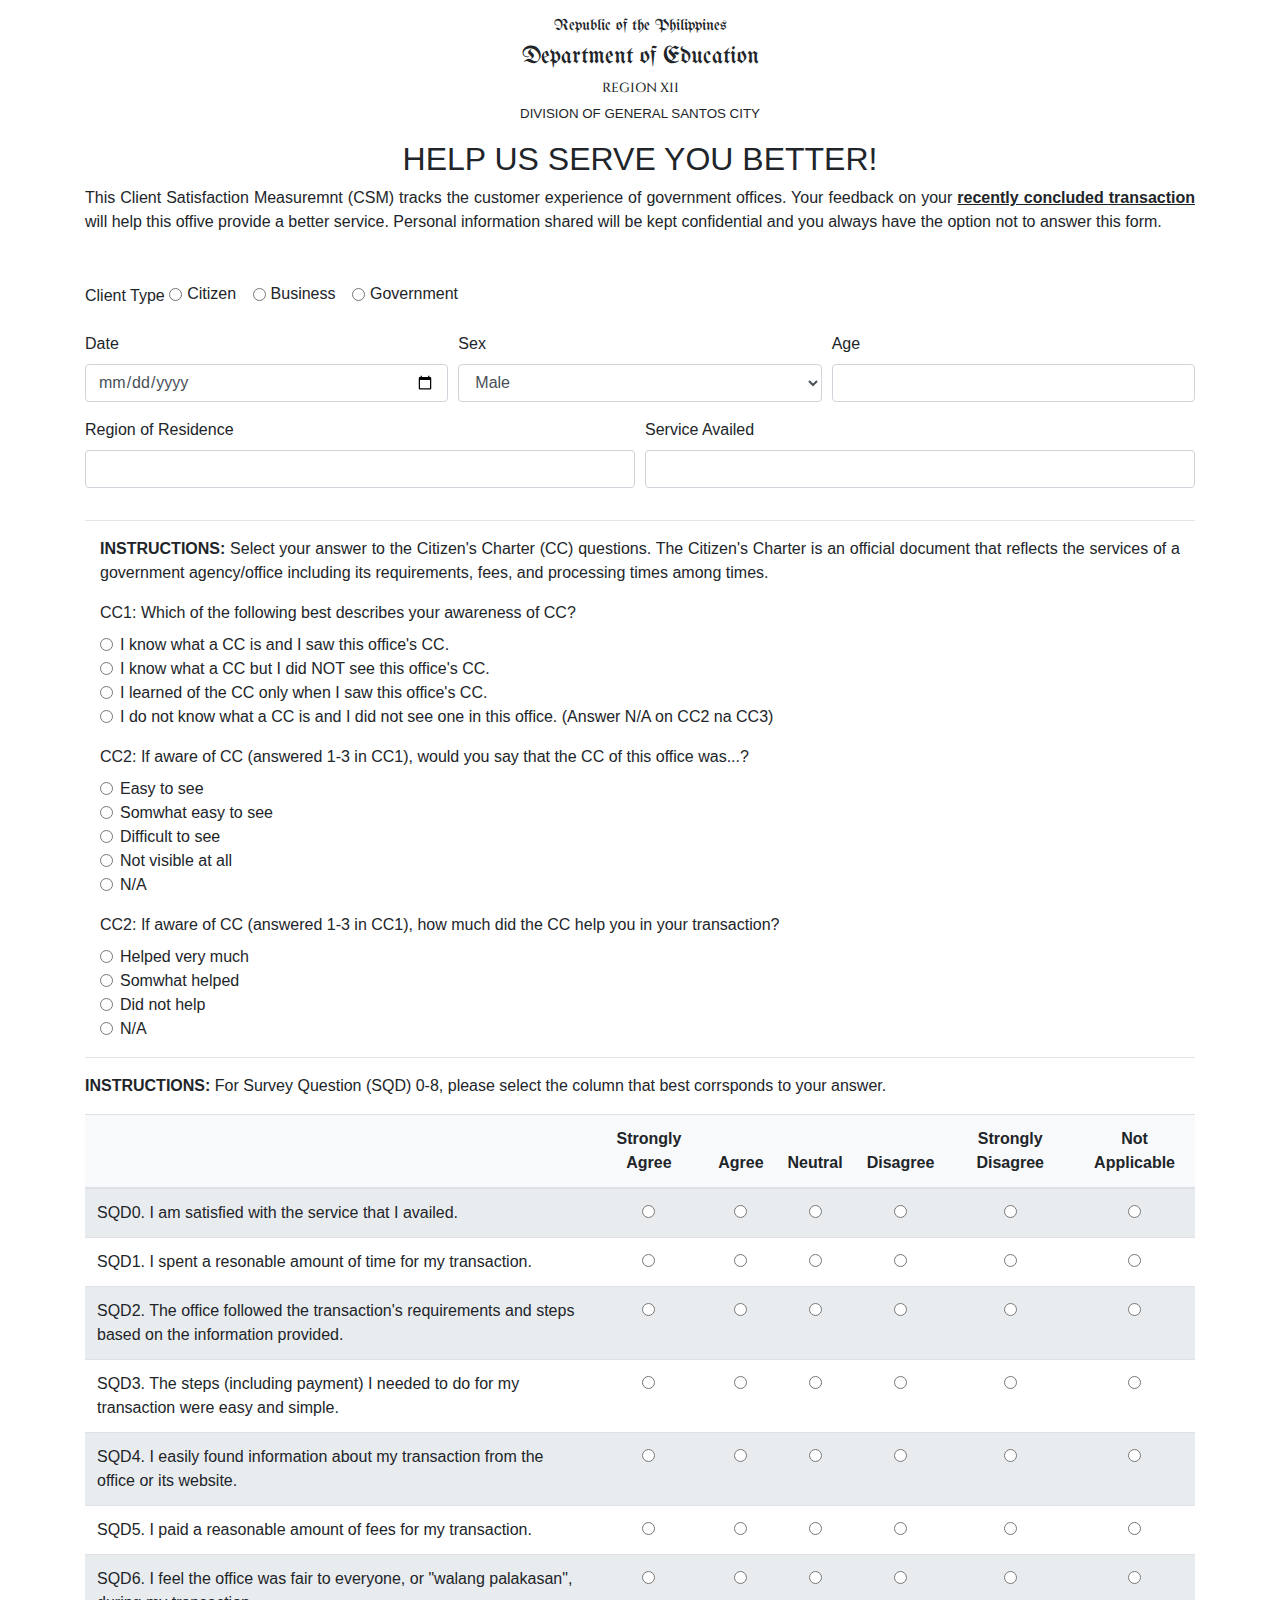
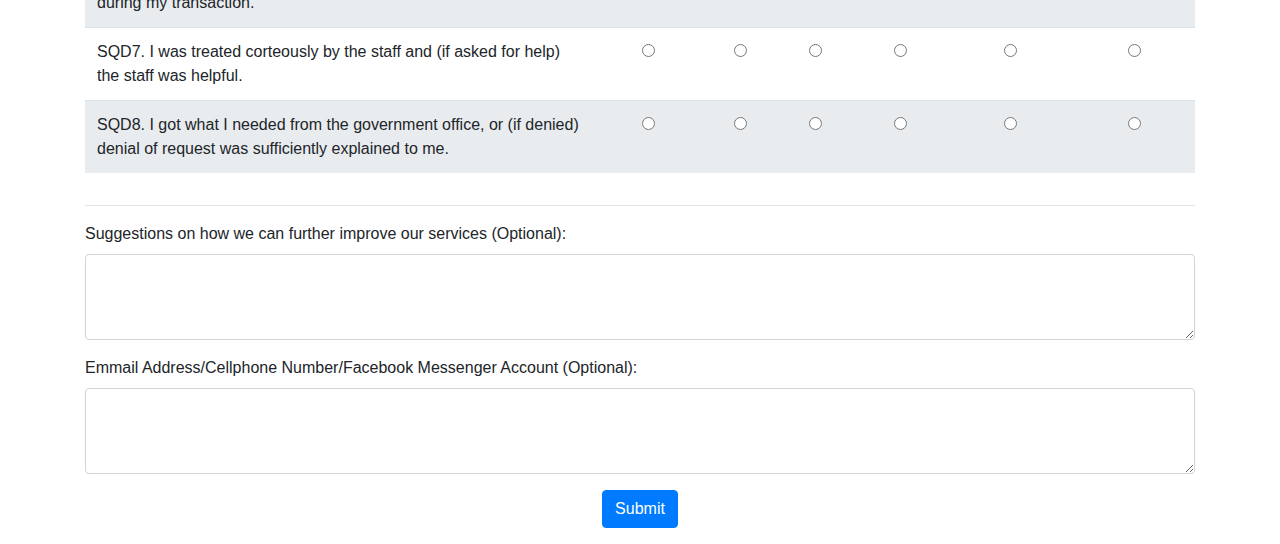
==== feedback2/index.html @ ceefa39d "Add files via upload" ====
<!DOCTYPE html>
<html lang="en">
<head>
    <meta charset="UTF-8">
    <meta name="viewport" content="width=device-width, initial-scale=1.0">
    <title>Client Satisfaction Measurement Survery</title>
    <!-- Bootstrap CSS -->
    <link href="https://stackpath.bootstrapcdn.com/bootstrap/4.5.2/css/bootstrap.min.css" rel="stylesheet">
    <!-- Custom CSS -->
    <link href="style.css" rel="stylesheet">
</head>
<body>
<form>
    <!-- main header -->
    <div class="container mt-3 text-spacing">
        <div class="text-center">
            <h4>Republic of the Philippines</h4>
            <h5>Department of Education</h5>
            <h6>REGION XII</h6>
            <p>DIVISION OF GENERAL SANTOS CITY</p>
        </div>
    </div>

    <!-- main content -->
    <div class="container mt-3">
        <div class="text-center">
            <h2>HELP US SERVE YOU BETTER!</h2>
        </div>
        <p class="text-justify">
            This Client Satisfaction Measuremnt (CSM) tracks the customer experience of government offices. Your feedback on your <b><u>recently concluded transaction</u></b> will help this offive provide a better service. Personal information shared will be kept confidential and you always have the option not to answer this form.
        </p>
    </div>

     <!-- Form section -->
     <div class="container mt-5">
            <!-- client info -->
            <div class="form-group">
                <label>Client Type</label>
                <div class="form-check form-check-inline">
                    <input class="form-check-input" type="radio" name="clientType" id="clientTypeCitizen" value="Citizen" required>
                    <label class="form-check-label" for="clientTypeCitizen">
                        Citizen
                    </label>
                </div>
                <div class="form-check form-check-inline">
                    <input class="form-check-input" type="radio" name="clientType" id="clientTypeBusiness" value="Business" required>
                    <label class="form-check-label" for="clientTypeBusiness">
                        Business
                    </label>
                </div>
                <div class="form-check form-check-inline">
                    <input class="form-check-input" type="radio" name="clientType" id="clientTypeGovernment" value="Government" required>
                    <label class="form-check-label" for="clientTypeGovernment">
                        Government
                    </label>
                </div>
            </div>
            <div class="form-row">
                <div class="form-group col-md-4">
                    <label for="date">Date</label>
                    <input type="date" class="form-control" id="date" required>
                </div>
                <div class="form-group col-md-4">
                    <label for="sex">Sex</label>
                    <select class="form-control" id="sex" required>
                        <option>Male</option>
                        <option>Female</option>
                    </select>
                </div>
                <div class="form-group col-md-4">
                    <label for="age">Age</label>
                    <input type="number" class="form-control" id="age" required>
                </div>
            </div>
            <div class="form-row">
                <div class="form-group col-md-6">
                    <label for="region">Region of Residence</label>
                    <input type="text" class="form-control" id="region" required>
                </div>
                <div class="form-group col-md-6">
                    <label for="service">Service Availed</label>
                    <input type="text" class="form-control" id="service" required>
                </div>
            </div>
            <hr>
    <!-- CC Questions -->
    <div class="container mt-3">   
        <p class="text-justify">
            <b>INSTRUCTIONS:</b> Select your answer to the Citizen's Charter (CC) questions. The Citizen's Charter is an official document that reflects the services of a government agency/office including its requirements, fees, and processing times among times.
        </p>
        <div class="form-group">
            <label>CC1: Which of the following best describes your awareness of CC?</label>
            <div class="form-check">
                <input class="form-check-input" type="radio" name="question1" id="question1Option1" value="option1" required>
                <label class="form-check-label" for="question1Option1">I know what a CC is and I saw this office's CC.</label>
            </div>
            <div class="form-check">
                <input class="form-check-input" type="radio" name="question1" id="question1Option2" value="option2">
                <label class="form-check-label" for="question1Option2">I know what a CC but I did NOT see this office's CC.</label>
            </div>
            <div class="form-check">
                <input class="form-check-input" type="radio" name="question1" id="question1Option3" value="option3">
                <label class="form-check-label" for="question1Option3">I learned of the CC only when I saw this office's CC.</label>
            </div>
            <div class="form-check">
                <input class="form-check-input" type="radio" name="question1" id="question1Option4" value="option4">
                <label class="form-check-label" for="question1Option4">I do not know what a CC is and I did not see one in this office. (Answer N/A on CC2 na CC3)</label>
            </div>
        </div>

        <div class="form-group">
            <label>CC2: If aware of CC (answered 1-3 in CC1), would you say that the CC of this office was...?</label>
            <div class="form-check">
                <input class="form-check-input" type="radio" name="question2" id="question2Option1" value="option1" required>
                <label class="form-check-label" for="question2Option1">Easy to see</label>
            </div>
            <div class="form-check">
                <input class="form-check-input" type="radio" name="question2" id="question2Option2" value="option2">
                <label class="form-check-label" for="question1Option2">Somwhat easy to see</label>
            </div>
            <div class="form-check">
                <input class="form-check-input" type="radio" name="question2" id="question2Option3" value="option3">
                <label class="form-check-label" for="question2Option3">Difficult to see</label>
            </div>
            <div class="form-check">
                <input class="form-check-input" type="radio" name="question2" id="question2Option4" value="option4">
                <label class="form-check-label" for="question2Option4">Not visible at all</label>
            </div>
            <div class="form-check">
                <input class="form-check-input" type="radio" name="question2" id="question2Option5" value="option5">
                <label class="form-check-label" for="question2Option5">N/A</label>
            </div>
        </div>
        
        <div class="form-group">
            <label>CC2: If aware of CC (answered 1-3 in CC1), how much did the CC help you in your transaction?</label>
            <div class="form-check">
                <input class="form-check-input" type="radio" name="question2" id="question2Option1" value="option1" required>
                <label class="form-check-label" for="question2Option1">Helped very much</label>
            </div>
            <div class="form-check">
                <input class="form-check-input" type="radio" name="question2" id="question2Option2" value="option2">
                <label class="form-check-label" for="question1Option2">Somwhat helped</label>
            </div>
            <div class="form-check">
                <input class="form-check-input" type="radio" name="question2" id="question2Option3" value="option3">
                <label class="form-check-label" for="question2Option3">Did not help</label>
            </div>
            <div class="form-check">
                <input class="form-check-input" type="radio" name="question2" id="question2Option4" value="option4">
                <label class="form-check-label" for="question2Option4">N/A</label>
            </div>
        </div>
    </div>
    <hr>
    <!-- Likert scale -->
    <div class="table-responsive">
        <p class="text-justify">
            <b>INSTRUCTIONS:</b> For Survey Question (SQD) 0-8, please select the column that best corrsponds to your answer.
        </p>
        <table class="table">
            <thead>
            <tr>
                <th scope="col"></th>
                    <th scope="col">Strongly Agree</th>
                    <th scope="col">Agree</th>
                    <th scope="col">Neutral</th>
                    <th scope="col">Disagree</th>
                    <th scope="col">Strongly Disagree</th>
                    <th scope="col">Not Applicable</th>
                </tr>
            </thead>
            <tbody>
                <tr>
                    <td>SQD0. I am satisfied with the service that I availed.</td>
                    <td>
                        <input type="radio" name="likert_sqd0" value="sqd0_strong_agree" required>
                    </td>
                    <td>
                        <input type="radio" name="likert_sqd0" value="sqd0_agree">
                    </td>
                    <td>
                        <input type="radio" name="likert_sqd0" value="sqd0_neutral">
                    </td>
                    <td>
                        <input type="radio" name="likert_sqd0" value="sqd0_disagree">
                    </td>
                    <td>
                        <input type="radio" name="likert_sqd0" value="sqd0_strong_disagree">
                    </td>
                    <td>
                        <input type="radio" name="likert_sqd0" value="sqd0_na">
                    </td>
                </tr>
                <tr>
                    <td>SQD1. I spent a resonable amount of time for my transaction.</td>
                    <td>
                        <input type="radio" name="likert_sqd0" value="sqd0_strong_agree" required>
                    </td>
                    <td>
                        <input type="radio" name="likert_sqd0" value="sqd0_agree">
                    </td>
                    <td>
                        <input type="radio" name="likert_sqd0" value="sqd0_neutral">
                    </td>
                    <td>
                        <input type="radio" name="likert_sqd0" value="sqd0_disagree">
                    </td>
                    <td>
                        <input type="radio" name="likert_sqd0" value="sqd0_strong_disagree">
                    </td>
                    <td>
                        <input type="radio" name="likert_sqd0" value="sqd0_na">
                    </td>
                    </tr>
      
                <tr>
                    <td>SQD2. The office followed the transaction's requirements and steps based on the information provided.</td>
                    <td>
                        <input type="radio" name="likert_sqd0" value="sqd0_strong_agree" required>
                    </td>
                    <td>
                        <input type="radio" name="likert_sqd0" value="sqd0_agree">
                    </td>
                    <td>
                        <input type="radio" name="likert_sqd0" value="sqd0_neutral">
                    </td>
                    <td>
                        <input type="radio" name="likert_sqd0" value="sqd0_disagree">
                    </td>
                    <td>
                        <input type="radio" name="likert_sqd0" value="sqd0_strong_disagree">
                    </td>
                    <td>
                        <input type="radio" name="likert_sqd0" value="sqd0_na">
                    </td>
                </tr>
      
                <tr>
                    <td>SQD3. The steps (including payment) I needed to do for my transaction were easy and simple.</td>
                    <td>
                        <input type="radio" name="likert_sqd0" value="sqd0_strong_agree" required>
                    </td>
                    <td>
                        <input type="radio" name="likert_sqd0" value="sqd0_agree">
                    </td>
                    <td>
                        <input type="radio" name="likert_sqd0" value="sqd0_neutral">
                    </td>
                    <td>
                        <input type="radio" name="likert_sqd0" value="sqd0_disagree">
                    </td>
                    <td>
                        <input type="radio" name="likert_sqd0" value="sqd0_strong_disagree">
                    </td>
                    <td>
                        <input type="radio" name="likert_sqd0" value="sqd0_na">
                    </td>
                </tr>
      
                <tr>
                    <td>SQD4. I easily found information about my transaction from the office or its website.</td>
                    <td>
                        <input type="radio" name="likert_sqd0" value="sqd0_strong_agree" required>
                    </td>
                    <td>
                        <input type="radio" name="likert_sqd0" value="sqd0_agree">
                    </td>
                    <td>
                        <input type="radio" name="likert_sqd0" value="sqd0_neutral">
                    </td>
                    <td>
                        <input type="radio" name="likert_sqd0" value="sqd0_disagree">
                    </td>
                    <td>
                        <input type="radio" name="likert_sqd0" value="sqd0_strong_disagree">
                    </td>
                    <td>
                        <input type="radio" name="likert_sqd0" value="sqd0_na">
                    </td>
                </tr>
      
                <tr>
                    <td>SQD5. I paid a reasonable amount of fees for my transaction.</td>
                    <td>
                        <input type="radio" name="likert_sqd0" value="sqd0_strong_agree" required>
                    </td>
                    <td>
                        <input type="radio" name="likert_sqd0" value="sqd0_agree">
                    </td>
                    <td>
                        <input type="radio" name="likert_sqd0" value="sqd0_neutral">
                    </td>
                    <td>
                        <input type="radio" name="likert_sqd0" value="sqd0_disagree">
                    </td>
                    <td>
                        <input type="radio" name="likert_sqd0" value="sqd0_strong_disagree">
                    </td>
                    <td>
                        <input type="radio" name="likert_sqd0" value="sqd0_na">
                    </td>
                </tr>
      
                <tr>
                    <td>SQD6. I feel the office was fair to everyone, or "walang palakasan", during my transaction.</td>
                    <td>
                        <input type="radio" name="likert_sqd0" value="sqd0_strong_agree" required>
                    </td>
                    <td>
                        <input type="radio" name="likert_sqd0" value="sqd0_agree">
                    </td>
                    <td>
                        <input type="radio" name="likert_sqd0" value="sqd0_neutral">
                    </td>
                    <td>
                        <input type="radio" name="likert_sqd0" value="sqd0_disagree">
                    </td>
                    <td>
                        <input type="radio" name="likert_sqd0" value="sqd0_strong_disagree">
                    </td>
                    <td>
                        <input type="radio" name="likert_sqd0" value="sqd0_na">
                    </td>
                </tr>
      
                <tr>
                    <td>SQD7. I was treated corteously by the staff and (if asked for help) the staff was helpful.</td>
                    <td>
                        <input type="radio" name="likert_sqd0" value="sqd0_strong_agree" required>
                    </td>
                    <td>
                        <input type="radio" name="likert_sqd0" value="sqd0_agree">
                    </td>
                    <td>
                        <input type="radio" name="likert_sqd0" value="sqd0_neutral">
                    </td>
                    <td>
                        <input type="radio" name="likert_sqd0" value="sqd0_disagree">
                    </td>
                    <td>
                        <input type="radio" name="likert_sqd0" value="sqd0_strong_disagree">
                    </td>
                    <td>
                        <input type="radio" name="likert_sqd0" value="sqd0_na">
                    </td>
                </tr>
      
                <tr>
                    <td>SQD8. I got what I needed from the government office, or (if denied) denial of request was sufficiently explained to me.</td>
                    <td>
                        <input type="radio" name="likert_sqd0" value="sqd0_strong_agree" required>
                    </td>
                    <td>
                        <input type="radio" name="likert_sqd0" value="sqd0_agree">
                    </td>
                    <td>
                        <input type="radio" name="likert_sqd0" value="sqd0_neutral">
                    </td>
                    <td>
                        <input type="radio" name="likert_sqd0" value="sqd0_disagree">
                    </td>
                    <td>
                        <input type="radio" name="likert_sqd0" value="sqd0_strong_disagree">
                    </td>
                    <td>
                        <input type="radio" name="likert_sqd0" value="sqd0_na">
                    </td>
                </tr>
            </tbody>
        </table>
    </div>
    <hr>
    <!-- Form section for suggestions and contact -->
            <div class="form-group">
                <label for="suggestions">Suggestions on how we can further improve our services (Optional):</label>
                <textarea class="form-control" id="suggestions" rows="3"></textarea>
            </div>
            <div class="form-group">
                <label for="contact">Emmail Address/Cellphone Number/Facebook Messenger Account (Optional):</label>
                <textarea class="form-control" id="contact" rows="3"></textarea>
            </div>
            <!-- Submit Button-->
            <div class="text-center mb-3">
                <button type="submit" class="btn btn-primary">Submit</button>
            </div>
    </div>
</form>

    <!-- Optional JavaScript -->
    <!-- jQuery first, then Popper.js, then Bootstrap JS -->
    <script src="https://code.jquery.com/jquery-3.5.1.slim.min.js"></script>
    <script src="https://cdn.jsdelivr.net/npm/bootstrap@4.5.2/dist/js/bootstrap.bundle.min.js"></script>
</body>
</html>
---- feedback2/style.css ----
/* fonts? */
@import url('https://fonts.googleapis.com/css2?family=UnifrakturMaguntia&display=swap');
@import url('https://fonts.googleapis.com/css2?family=Cinzel&display=swap');

/* header */

.container.mt-3 .text-spacing .text-center {
    line-height: 0pt;
}

.container.mt-3 .text-center h4 {
    font-family: "UnifrakturMaguntia", cursive;
    font-size:  12pt;
}
.container.mt-3 .text-center h5 {
    font-family: "UnifrakturMaguntia", cursive;
    font-size:  18pt;
}

.container.mt-3 .text-center h6  {
    font-family: "Cinzel", serif;
    font-size: 10pt;
    font-optical-sizing: auto;
    font-style: bold;
} 

.container.mt-3 .text-center p  {
    font-family: "Tahoma", sans-serif;
    font-size: 10pt;
    font-optical-sizing: auto;
} 


/* likert scale table */
.table-responsive {
    margin:  0 auto; /* Center the table on the page */
  }
  .table thead th {
    background-color: #f8f9fa; /* Light gray background for the header */
    text-align: center; /* Center the text in the header */
  }
  .table tbody td {
    text-align: center; /* Center the text in the body cells */
  }
  .table tbody tr:nth-child(odd) {
    background-color: #e9ecef; /* Gray background for odd rows */
  }
  .table tbody tr:nth-child(even) {
    background-color: #ffffff; /* White background for even rows */
  }
  .table tbody td:first-child {
    text-align: left; /* Align text in the first column to the left */
  }
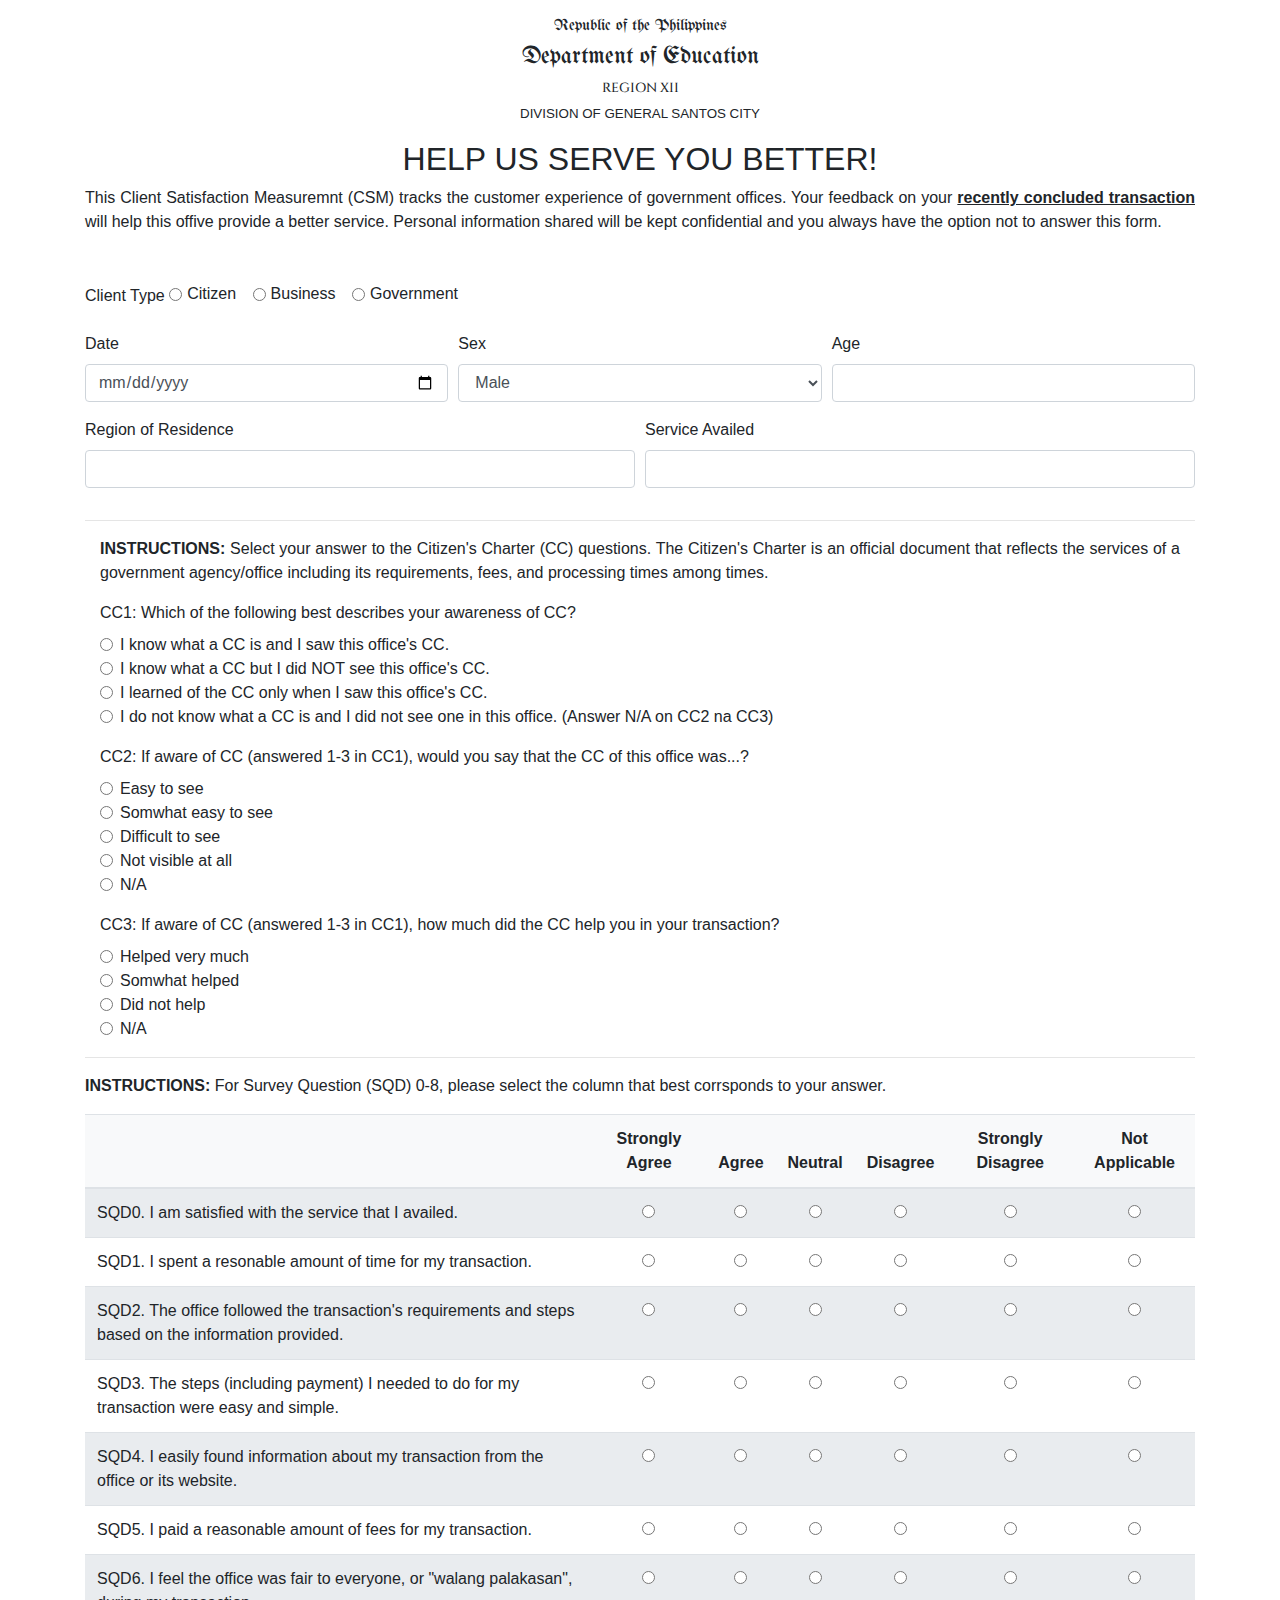
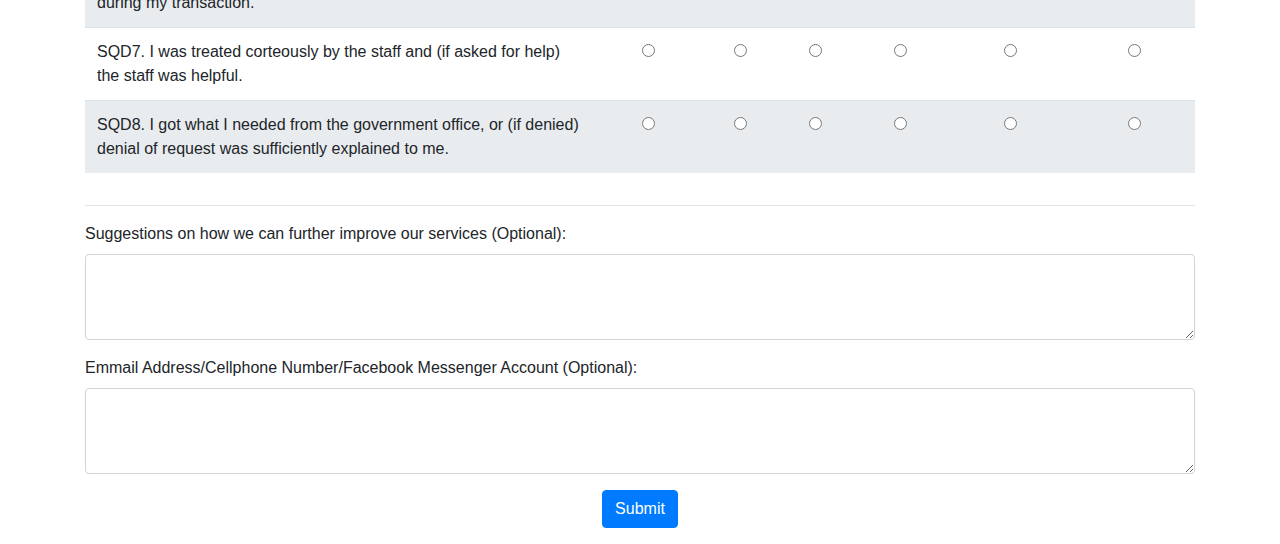
==== commit 40d7f02e: "Update index.html" ====
--- a/feedback2/index.html
+++ b/feedback2/index.html
@@ -116,7 +116,7 @@
             </div>
             <div class="form-check">
                 <input class="form-check-input" type="radio" name="question2" id="question2Option2" value="option2">
-                <label class="form-check-label" for="question1Option2">Somwhat easy to see</label>
+                <label class="form-check-label" for="question2Option2">Somwhat easy to see</label>
             </div>
             <div class="form-check">
                 <input class="form-check-input" type="radio" name="question2" id="question2Option3" value="option3">
@@ -133,22 +133,22 @@
         </div>
         
         <div class="form-group">
-            <label>CC2: If aware of CC (answered 1-3 in CC1), how much did the CC help you in your transaction?</label>
-            <div class="form-check">
-                <input class="form-check-input" type="radio" name="question2" id="question2Option1" value="option1" required>
-                <label class="form-check-label" for="question2Option1">Helped very much</label>
-            </div>
-            <div class="form-check">
-                <input class="form-check-input" type="radio" name="question2" id="question2Option2" value="option2">
-                <label class="form-check-label" for="question1Option2">Somwhat helped</label>
-            </div>
-            <div class="form-check">
-                <input class="form-check-input" type="radio" name="question2" id="question2Option3" value="option3">
-                <label class="form-check-label" for="question2Option3">Did not help</label>
-            </div>
-            <div class="form-check">
-                <input class="form-check-input" type="radio" name="question2" id="question2Option4" value="option4">
-                <label class="form-check-label" for="question2Option4">N/A</label>
+            <label>CC3: If aware of CC (answered 1-3 in CC1), how much did the CC help you in your transaction?</label>
+            <div class="form-check">
+                <input class="form-check-input" type="radio" name="question3" id="question3Option1" value="option1" required>
+                <label class="form-check-label" for="question3Option1">Helped very much</label>
+            </div>
+            <div class="form-check">
+                <input class="form-check-input" type="radio" name="question3" id="question3Option2" value="option2">
+                <label class="form-check-label" for="question3Option2">Somwhat helped</label>
+            </div>
+            <div class="form-check">
+                <input class="form-check-input" type="radio" name="question3" id="question3Option3" value="option3">
+                <label class="form-check-label" for="question3Option3">Did not help</label>
+            </div>
+            <div class="form-check">
+                <input class="form-check-input" type="radio" name="question3" id="question3Option4" value="option4">
+                <label class="form-check-label" for="question3Option4">N/A</label>
             </div>
         </div>
     </div>
@@ -195,176 +195,176 @@
                 <tr>
                     <td>SQD1. I spent a resonable amount of time for my transaction.</td>
                     <td>
-                        <input type="radio" name="likert_sqd0" value="sqd0_strong_agree" required>
-                    </td>
-                    <td>
-                        <input type="radio" name="likert_sqd0" value="sqd0_agree">
-                    </td>
-                    <td>
-                        <input type="radio" name="likert_sqd0" value="sqd0_neutral">
-                    </td>
-                    <td>
-                        <input type="radio" name="likert_sqd0" value="sqd0_disagree">
-                    </td>
-                    <td>
-                        <input type="radio" name="likert_sqd0" value="sqd0_strong_disagree">
-                    </td>
-                    <td>
-                        <input type="radio" name="likert_sqd0" value="sqd0_na">
+                        <input type="radio" name="likert_sqd1" value="sqd1_strong_agree" required>
+                    </td>
+                    <td>
+                        <input type="radio" name="likert_sqd1" value="sqd1_agree">
+                    </td>
+                    <td>
+                        <input type="radio" name="likert_sqd1" value="sqd1_neutral">
+                    </td>
+                    <td>
+                        <input type="radio" name="likert_sqd1" value="sqd1_disagree">
+                    </td>
+                    <td>
+                        <input type="radio" name="likert_sqd1" value="sqd1_strong_disagree">
+                    </td>
+                    <td>
+                        <input type="radio" name="likert_sqd1" value="sqd1_na">
                     </td>
                     </tr>
       
                 <tr>
                     <td>SQD2. The office followed the transaction's requirements and steps based on the information provided.</td>
                     <td>
-                        <input type="radio" name="likert_sqd0" value="sqd0_strong_agree" required>
-                    </td>
-                    <td>
-                        <input type="radio" name="likert_sqd0" value="sqd0_agree">
-                    </td>
-                    <td>
-                        <input type="radio" name="likert_sqd0" value="sqd0_neutral">
-                    </td>
-                    <td>
-                        <input type="radio" name="likert_sqd0" value="sqd0_disagree">
-                    </td>
-                    <td>
-                        <input type="radio" name="likert_sqd0" value="sqd0_strong_disagree">
-                    </td>
-                    <td>
-                        <input type="radio" name="likert_sqd0" value="sqd0_na">
+                        <input type="radio" name="likert_sqd2" value="sqd2_strong_agree" required>
+                    </td>
+                    <td>
+                        <input type="radio" name="likert_sqd2" value="sqd2_agree">
+                    </td>
+                    <td>
+                        <input type="radio" name="likert_sqd2" value="sqd2_neutral">
+                    </td>
+                    <td>
+                        <input type="radio" name="likert_sqd2" value="sqd2_disagree">
+                    </td>
+                    <td>
+                        <input type="radio" name="likert_sqd2" value="sqd2_strong_disagree">
+                    </td>
+                    <td>
+                        <input type="radio" name="likert_sqd2" value="sqd2_na">
                     </td>
                 </tr>
       
                 <tr>
                     <td>SQD3. The steps (including payment) I needed to do for my transaction were easy and simple.</td>
                     <td>
-                        <input type="radio" name="likert_sqd0" value="sqd0_strong_agree" required>
-                    </td>
-                    <td>
-                        <input type="radio" name="likert_sqd0" value="sqd0_agree">
-                    </td>
-                    <td>
-                        <input type="radio" name="likert_sqd0" value="sqd0_neutral">
-                    </td>
-                    <td>
-                        <input type="radio" name="likert_sqd0" value="sqd0_disagree">
-                    </td>
-                    <td>
-                        <input type="radio" name="likert_sqd0" value="sqd0_strong_disagree">
-                    </td>
-                    <td>
-                        <input type="radio" name="likert_sqd0" value="sqd0_na">
+                        <input type="radio" name="likert_sqd3" value="sqd3_strong_agree" required>
+                    </td>
+                    <td>
+                        <input type="radio" name="likert_sqd3" value="sqd3_agree">
+                    </td>
+                    <td>
+                        <input type="radio" name="likert_sqd3" value="sqd3_neutral">
+                    </td>
+                    <td>
+                        <input type="radio" name="likert_sqd3" value="sqd3_disagree">
+                    </td>
+                    <td>
+                        <input type="radio" name="likert_sqd3" value="sqd3_strong_disagree">
+                    </td>
+                    <td>
+                        <input type="radio" name="likert_sqd3" value="sqd3_na">
                     </td>
                 </tr>
       
                 <tr>
                     <td>SQD4. I easily found information about my transaction from the office or its website.</td>
                     <td>
-                        <input type="radio" name="likert_sqd0" value="sqd0_strong_agree" required>
-                    </td>
-                    <td>
-                        <input type="radio" name="likert_sqd0" value="sqd0_agree">
-                    </td>
-                    <td>
-                        <input type="radio" name="likert_sqd0" value="sqd0_neutral">
-                    </td>
-                    <td>
-                        <input type="radio" name="likert_sqd0" value="sqd0_disagree">
-                    </td>
-                    <td>
-                        <input type="radio" name="likert_sqd0" value="sqd0_strong_disagree">
-                    </td>
-                    <td>
-                        <input type="radio" name="likert_sqd0" value="sqd0_na">
+                        <input type="radio" name="likert_sqd4" value="sqd4_strong_agree" required>
+                    </td>
+                    <td>
+                        <input type="radio" name="likert_sqd4" value="sqd4_agree">
+                    </td>
+                    <td>
+                        <input type="radio" name="likert_sqd4" value="sqd4_neutral">
+                    </td>
+                    <td>
+                        <input type="radio" name="likert_sqd4" value="sqd4_disagree">
+                    </td>
+                    <td>
+                        <input type="radio" name="likert_sqd4" value="sqd4_strong_disagree">
+                    </td>
+                    <td>
+                        <input type="radio" name="likert_sqd4" value="sqd4_na">
                     </td>
                 </tr>
       
                 <tr>
                     <td>SQD5. I paid a reasonable amount of fees for my transaction.</td>
                     <td>
-                        <input type="radio" name="likert_sqd0" value="sqd0_strong_agree" required>
-                    </td>
-                    <td>
-                        <input type="radio" name="likert_sqd0" value="sqd0_agree">
-                    </td>
-                    <td>
-                        <input type="radio" name="likert_sqd0" value="sqd0_neutral">
-                    </td>
-                    <td>
-                        <input type="radio" name="likert_sqd0" value="sqd0_disagree">
-                    </td>
-                    <td>
-                        <input type="radio" name="likert_sqd0" value="sqd0_strong_disagree">
-                    </td>
-                    <td>
-                        <input type="radio" name="likert_sqd0" value="sqd0_na">
+                        <input type="radio" name="likert_sqd5" value="sqd5_strong_agree" required>
+                    </td>
+                    <td>
+                        <input type="radio" name="likert_sqd5" value="sqd5_agree">
+                    </td>
+                    <td>
+                        <input type="radio" name="likert_sqd5" value="sqd5_neutral">
+                    </td>
+                    <td>
+                        <input type="radio" name="likert_sqd5" value="sqd5_disagree">
+                    </td>
+                    <td>
+                        <input type="radio" name="likert_sqd5" value="sqd5_strong_disagree">
+                    </td>
+                    <td>
+                        <input type="radio" name="likert_sqd5" value="sqd5_na">
                     </td>
                 </tr>
       
                 <tr>
                     <td>SQD6. I feel the office was fair to everyone, or "walang palakasan", during my transaction.</td>
                     <td>
-                        <input type="radio" name="likert_sqd0" value="sqd0_strong_agree" required>
-                    </td>
-                    <td>
-                        <input type="radio" name="likert_sqd0" value="sqd0_agree">
-                    </td>
-                    <td>
-                        <input type="radio" name="likert_sqd0" value="sqd0_neutral">
-                    </td>
-                    <td>
-                        <input type="radio" name="likert_sqd0" value="sqd0_disagree">
-                    </td>
-                    <td>
-                        <input type="radio" name="likert_sqd0" value="sqd0_strong_disagree">
-                    </td>
-                    <td>
-                        <input type="radio" name="likert_sqd0" value="sqd0_na">
+                        <input type="radio" name="likert_sqd6" value="sqd6_strong_agree" required>
+                    </td>
+                    <td>
+                        <input type="radio" name="likert_sqd6" value="sqd6_agree">
+                    </td>
+                    <td>
+                        <input type="radio" name="likert_sqd6" value="sqd6_neutral">
+                    </td>
+                    <td>
+                        <input type="radio" name="likert_sqd6" value="sqd6_disagree">
+                    </td>
+                    <td>
+                        <input type="radio" name="likert_sqd6" value="sqd6_strong_disagree">
+                    </td>
+                    <td>
+                        <input type="radio" name="likert_sqd6" value="sqd6_na">
                     </td>
                 </tr>
       
                 <tr>
                     <td>SQD7. I was treated corteously by the staff and (if asked for help) the staff was helpful.</td>
                     <td>
-                        <input type="radio" name="likert_sqd0" value="sqd0_strong_agree" required>
-                    </td>
-                    <td>
-                        <input type="radio" name="likert_sqd0" value="sqd0_agree">
-                    </td>
-                    <td>
-                        <input type="radio" name="likert_sqd0" value="sqd0_neutral">
-                    </td>
-                    <td>
-                        <input type="radio" name="likert_sqd0" value="sqd0_disagree">
-                    </td>
-                    <td>
-                        <input type="radio" name="likert_sqd0" value="sqd0_strong_disagree">
-                    </td>
-                    <td>
-                        <input type="radio" name="likert_sqd0" value="sqd0_na">
+                        <input type="radio" name="likert_sqd7" value="sqd7_strong_agree" required>
+                    </td>
+                    <td>
+                        <input type="radio" name="likert_sqd7" value="sqd7_agree">
+                    </td>
+                    <td>
+                        <input type="radio" name="likert_sqd7" value="sqd7_neutral">
+                    </td>
+                    <td>
+                        <input type="radio" name="likert_sqd7" value="sqd7_disagree">
+                    </td>
+                    <td>
+                        <input type="radio" name="likert_sqd7" value="sqd7_strong_disagree">
+                    </td>
+                    <td>
+                        <input type="radio" name="likert_sqd7" value="sqd7_na">
                     </td>
                 </tr>
       
                 <tr>
                     <td>SQD8. I got what I needed from the government office, or (if denied) denial of request was sufficiently explained to me.</td>
                     <td>
-                        <input type="radio" name="likert_sqd0" value="sqd0_strong_agree" required>
-                    </td>
-                    <td>
-                        <input type="radio" name="likert_sqd0" value="sqd0_agree">
-                    </td>
-                    <td>
-                        <input type="radio" name="likert_sqd0" value="sqd0_neutral">
-                    </td>
-                    <td>
-                        <input type="radio" name="likert_sqd0" value="sqd0_disagree">
-                    </td>
-                    <td>
-                        <input type="radio" name="likert_sqd0" value="sqd0_strong_disagree">
-                    </td>
-                    <td>
-                        <input type="radio" name="likert_sqd0" value="sqd0_na">
+                        <input type="radio" name="likert_sqd8" value="sqd8_strong_agree" required>
+                    </td>
+                    <td>
+                        <input type="radio" name="likert_sqd8" value="sqd8_agree">
+                    </td>
+                    <td>
+                        <input type="radio" name="likert_sqd8" value="sqd8_neutral">
+                    </td>
+                    <td>
+                        <input type="radio" name="likert_sqd8" value="sqd8_disagree">
+                    </td>
+                    <td>
+                        <input type="radio" name="likert_sqd8" value="sqd8_strong_disagree">
+                    </td>
+                    <td>
+                        <input type="radio" name="likert_sqd8" value="sqd8_na">
                     </td>
                 </tr>
             </tbody>
@@ -392,4 +392,4 @@
     <script src="https://code.jquery.com/jquery-3.5.1.slim.min.js"></script>
     <script src="https://cdn.jsdelivr.net/npm/bootstrap@4.5.2/dist/js/bootstrap.bundle.min.js"></script>
 </body>
-</html>+</html>
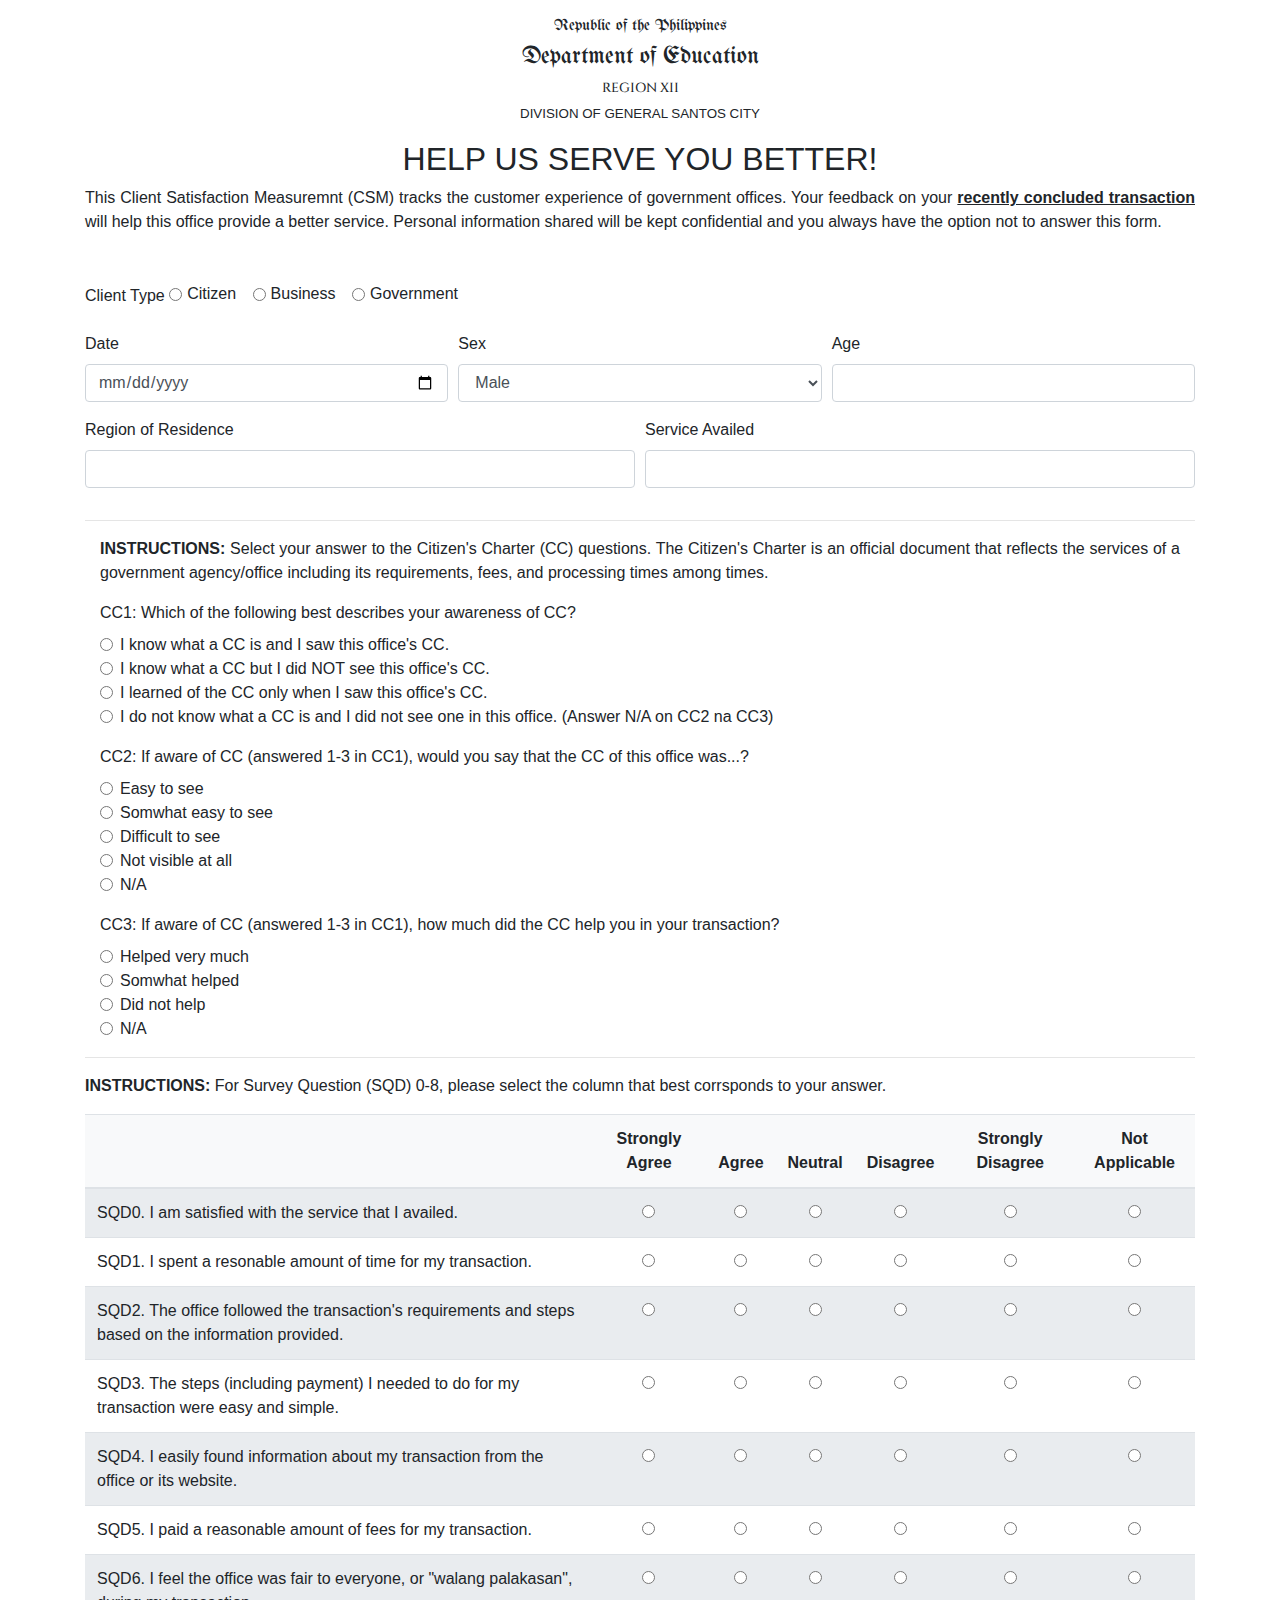
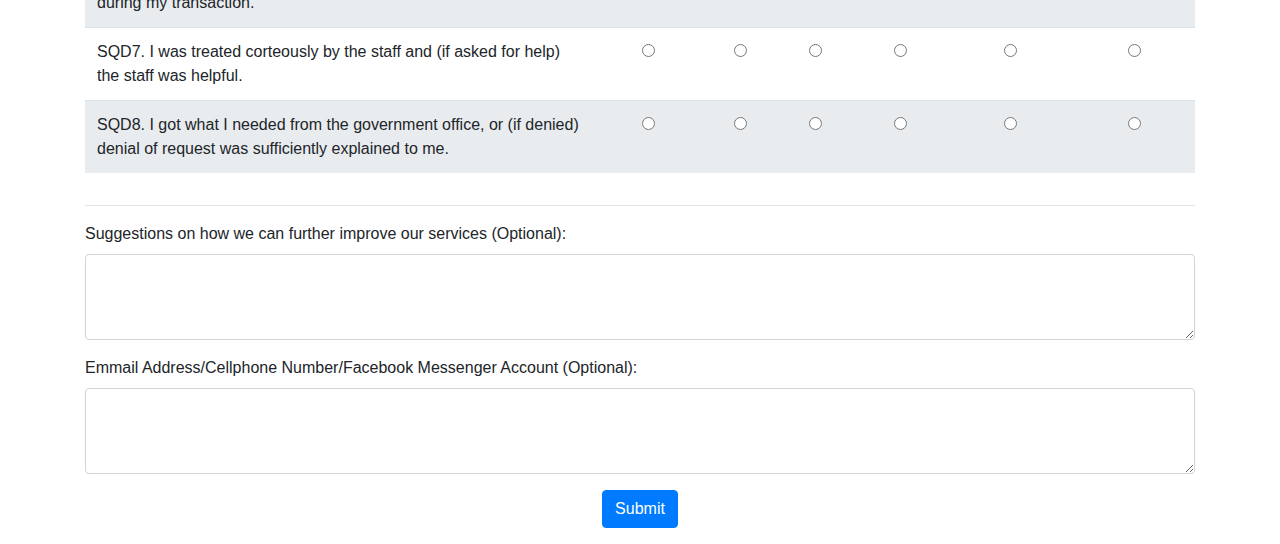
==== commit 9596bd7c: "Update index.html" ====
--- a/feedback2/index.html
+++ b/feedback2/index.html
@@ -27,7 +27,7 @@
             <h2>HELP US SERVE YOU BETTER!</h2>
         </div>
         <p class="text-justify">
-            This Client Satisfaction Measuremnt (CSM) tracks the customer experience of government offices. Your feedback on your <b><u>recently concluded transaction</u></b> will help this offive provide a better service. Personal information shared will be kept confidential and you always have the option not to answer this form.
+            This Client Satisfaction Measuremnt (CSM) tracks the customer experience of government offices. Your feedback on your <b><u>recently concluded transaction</u></b> will help this office provide a better service. Personal information shared will be kept confidential and you always have the option not to answer this form.
         </p>
     </div>
 
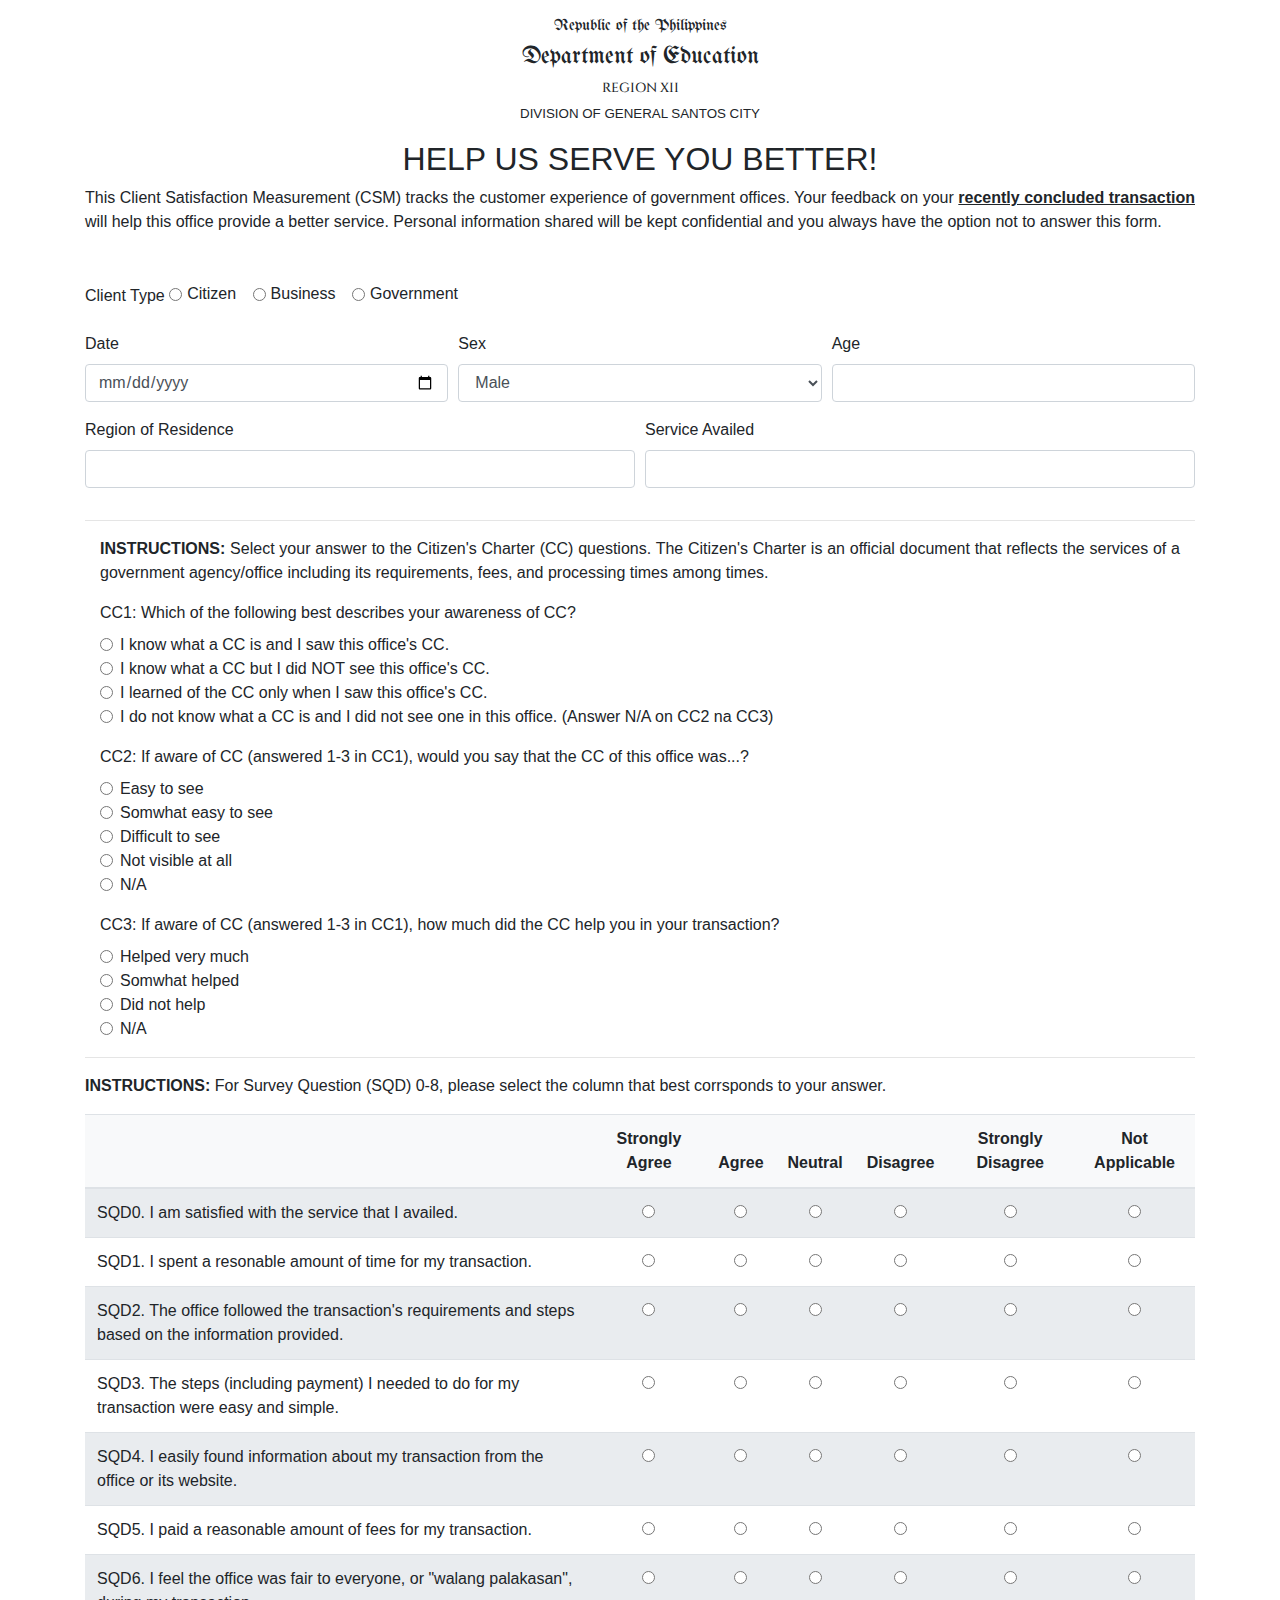
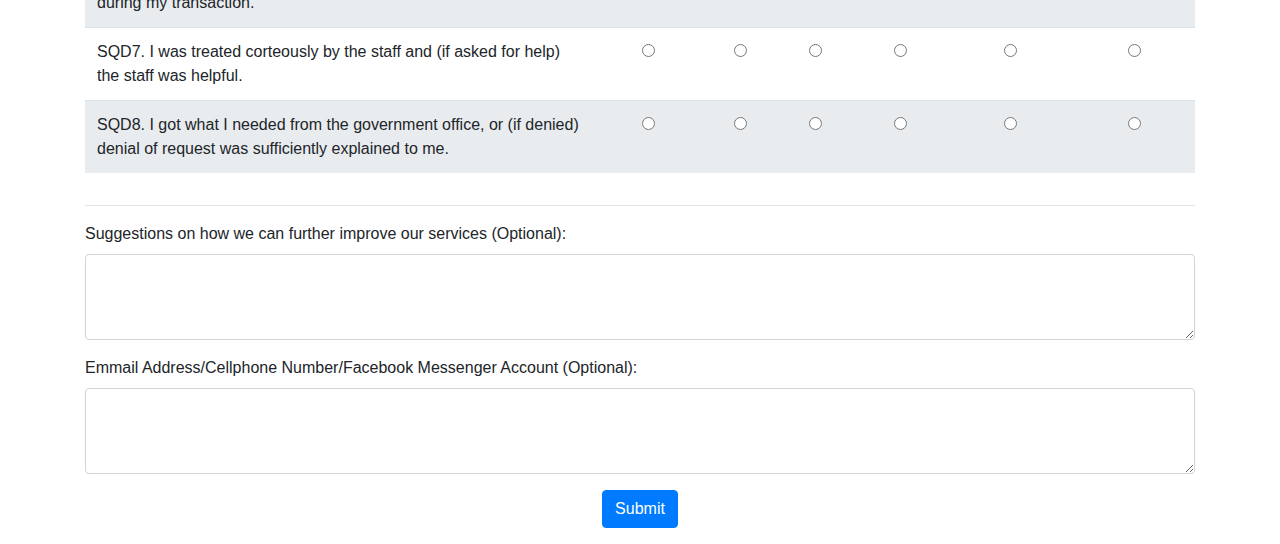
==== commit d7fcfa7b: "Update index.html" ====
--- a/feedback2/index.html
+++ b/feedback2/index.html
@@ -27,7 +27,7 @@
             <h2>HELP US SERVE YOU BETTER!</h2>
         </div>
         <p class="text-justify">
-            This Client Satisfaction Measuremnt (CSM) tracks the customer experience of government offices. Your feedback on your <b><u>recently concluded transaction</u></b> will help this office provide a better service. Personal information shared will be kept confidential and you always have the option not to answer this form.
+            This Client Satisfaction Measurement (CSM) tracks the customer experience of government offices. Your feedback on your <b><u>recently concluded transaction</u></b> will help this office provide a better service. Personal information shared will be kept confidential and you always have the option not to answer this form.
         </p>
     </div>
 
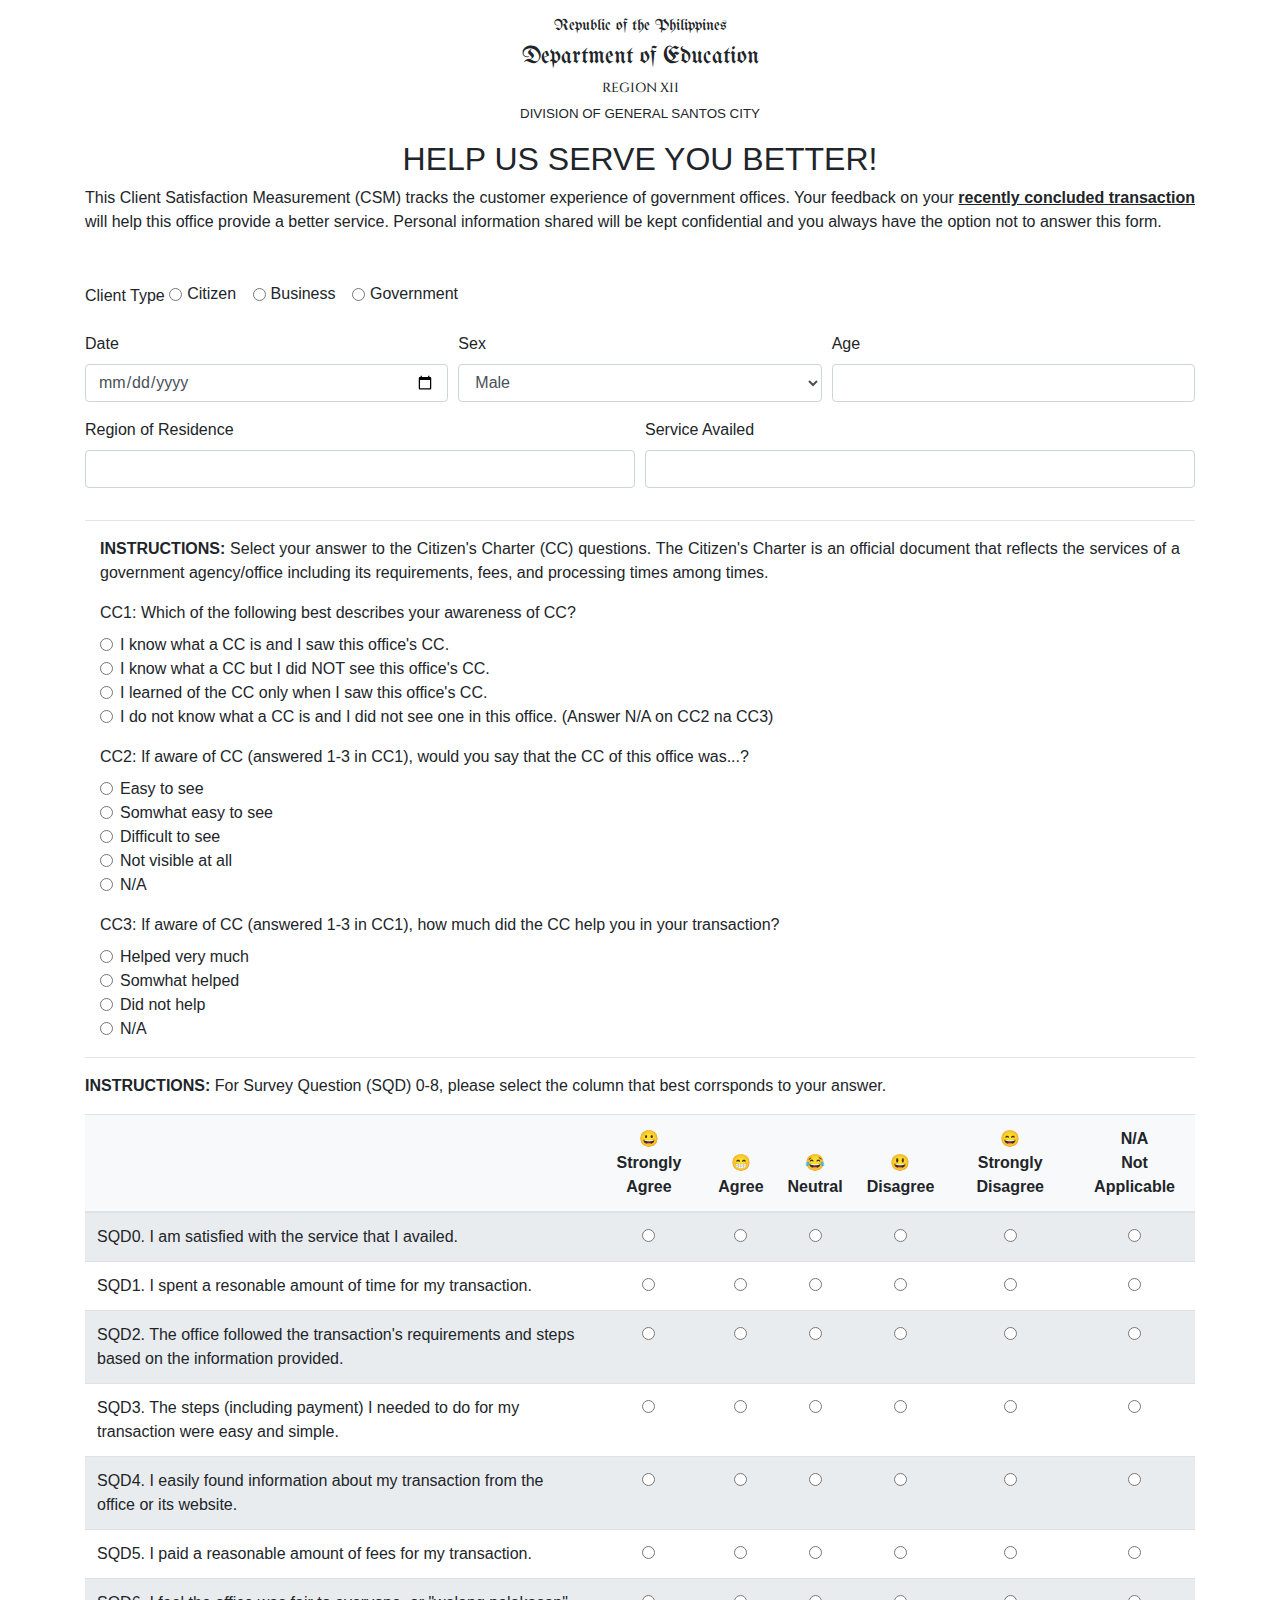
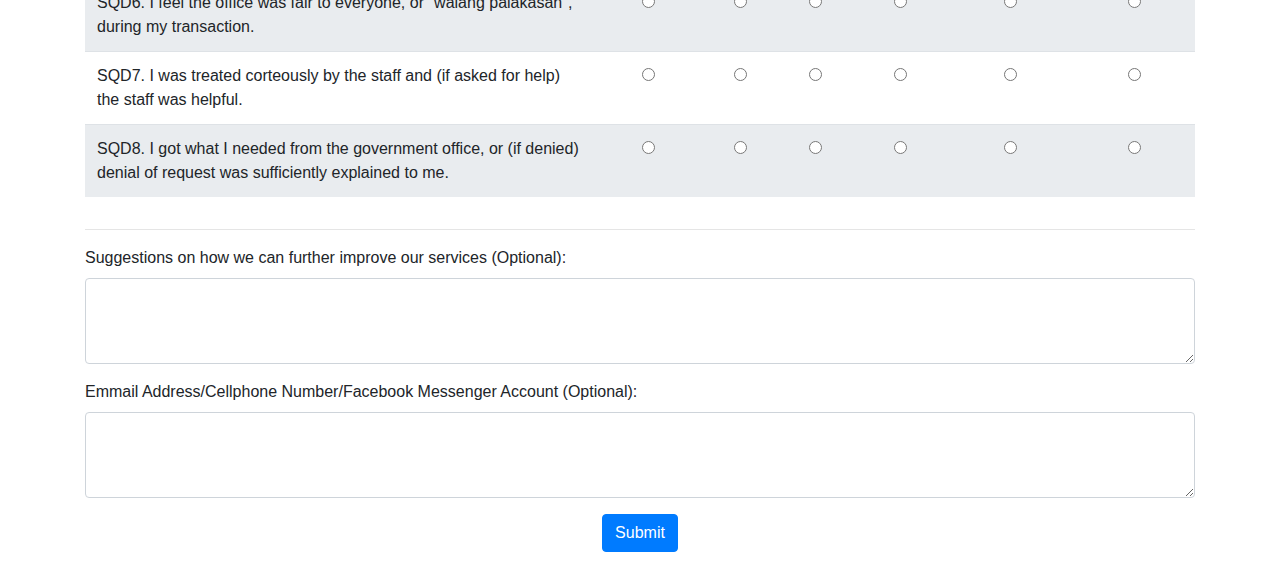
==== commit 5f941f58: "Update index.html" ====
--- a/feedback2/index.html
+++ b/feedback2/index.html
@@ -162,12 +162,12 @@
             <thead>
             <tr>
                 <th scope="col"></th>
-                    <th scope="col">Strongly Agree</th>
-                    <th scope="col">Agree</th>
-                    <th scope="col">Neutral</th>
-                    <th scope="col">Disagree</th>
-                    <th scope="col">Strongly Disagree</th>
-                    <th scope="col">Not Applicable</th>
+                    <th scope="col">😀 <br>Strongly Agree</th>
+                    <th scope="col">😁 <br>Agree</th>
+                    <th scope="col">😂 <br>Neutral</th>
+                    <th scope="col">😃 <br>Disagree</th>
+                    <th scope="col">😄 <br>Strongly Disagree</th>
+                    <th scope="col">N/A <br>Not Applicable</th>
                 </tr>
             </thead>
             <tbody>
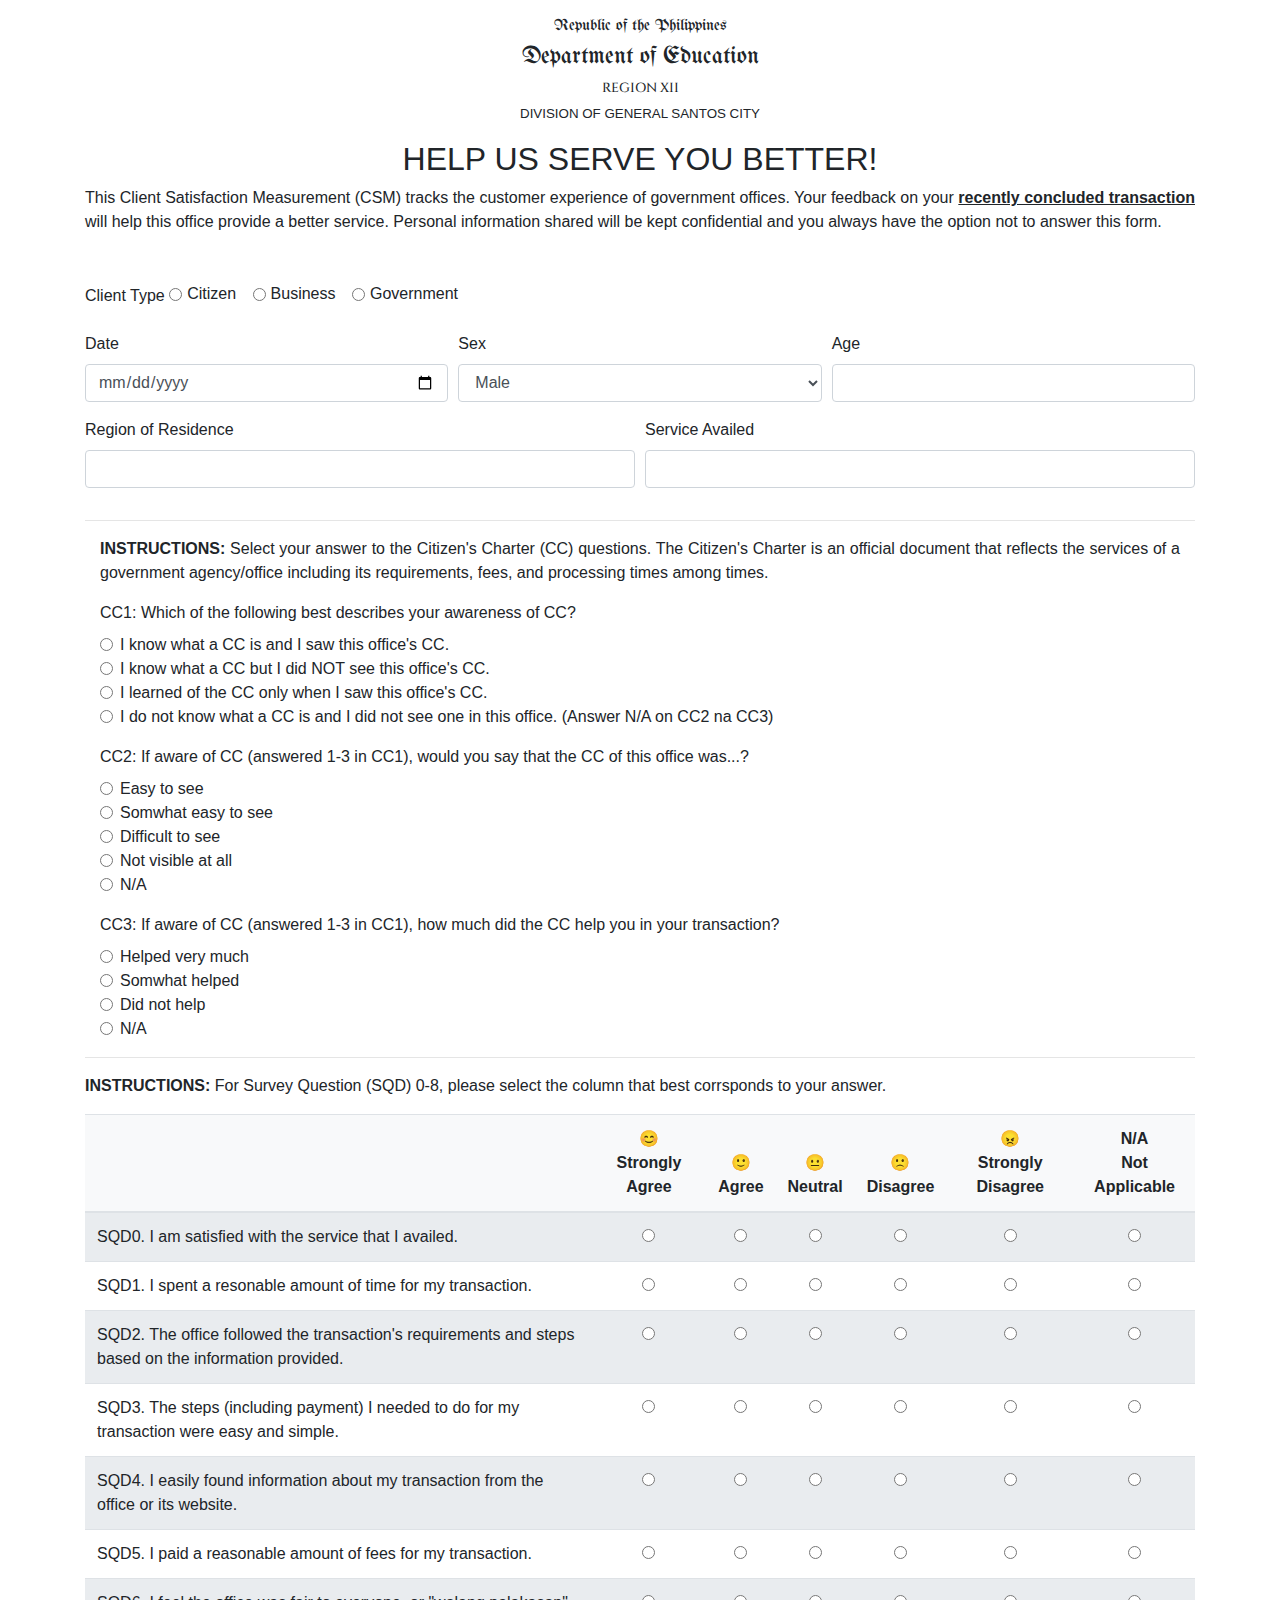
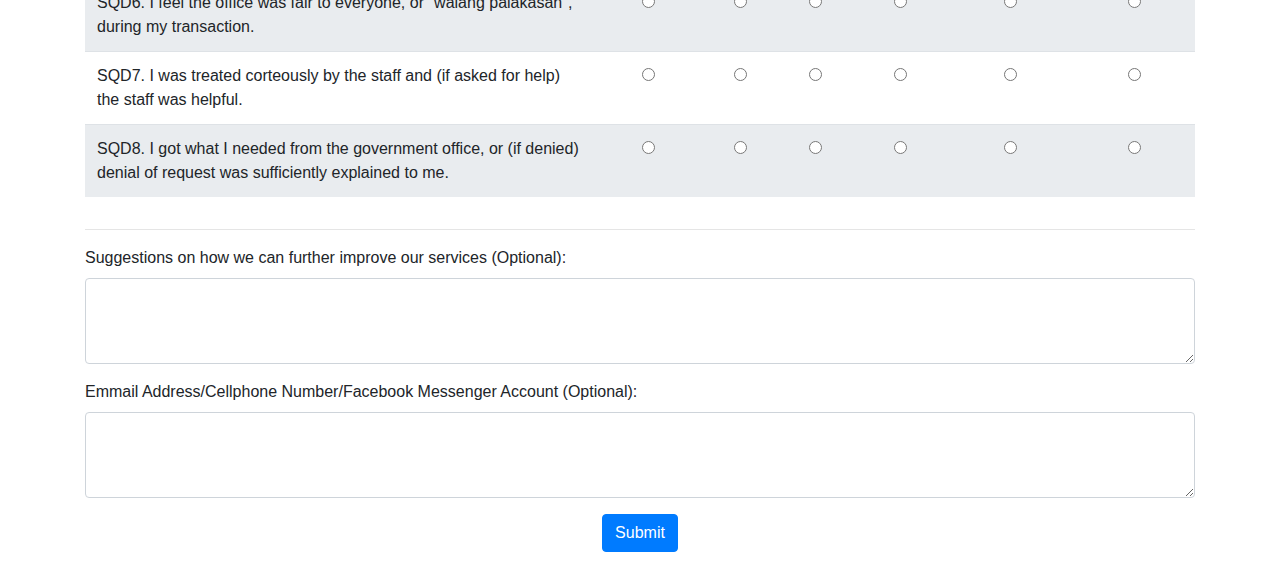
==== commit 35c319bd: "Update index.html" ====
--- a/feedback2/index.html
+++ b/feedback2/index.html
@@ -162,11 +162,11 @@
             <thead>
             <tr>
                 <th scope="col"></th>
-                    <th scope="col">😀 <br>Strongly Agree</th>
-                    <th scope="col">😁 <br>Agree</th>
-                    <th scope="col">😂 <br>Neutral</th>
-                    <th scope="col">😃 <br>Disagree</th>
-                    <th scope="col">😄 <br>Strongly Disagree</th>
+                    <th scope="col">😊 <br>Strongly Agree</th>
+                    <th scope="col">🙂 <br>Agree</th>
+                    <th scope="col">😐 <br>Neutral</th>
+                    <th scope="col">🙁 <br>Disagree</th>
+                    <th scope="col">😠 <br>Strongly Disagree</th>
                     <th scope="col">N/A <br>Not Applicable</th>
                 </tr>
             </thead>
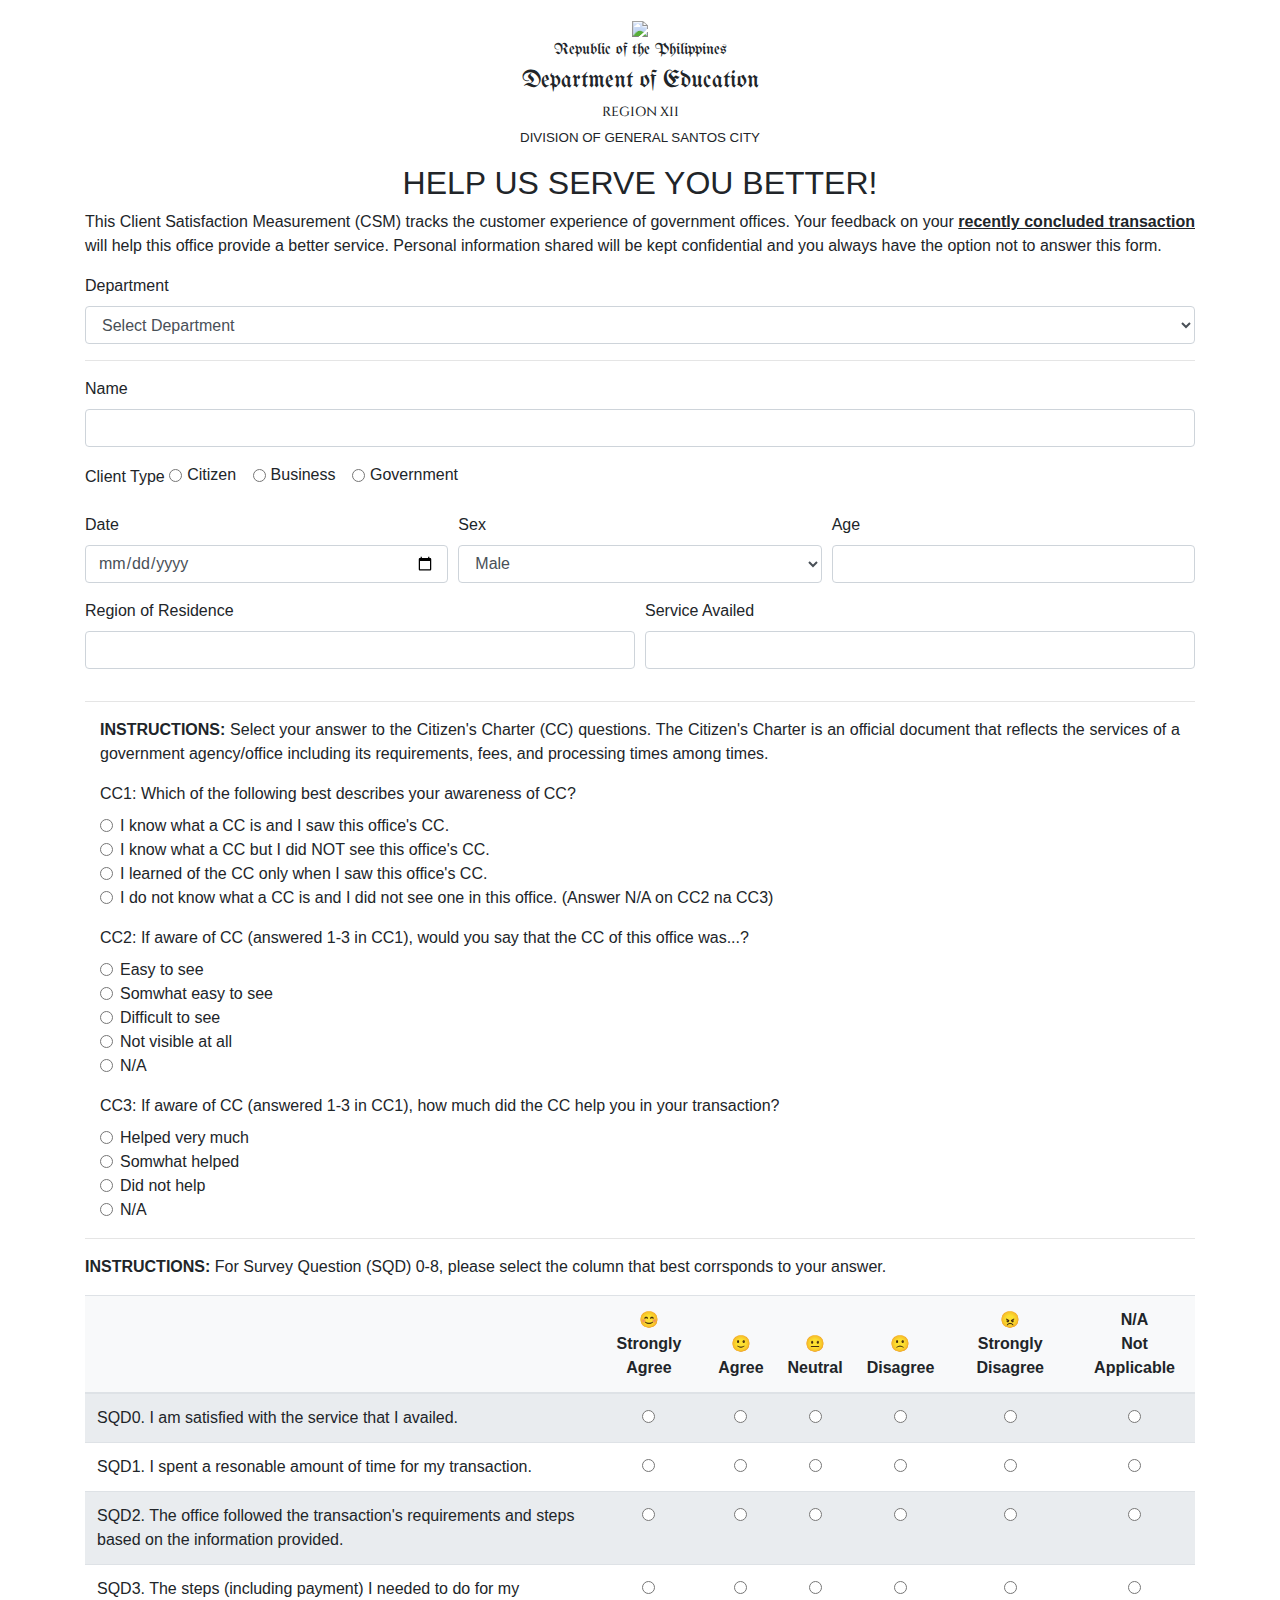
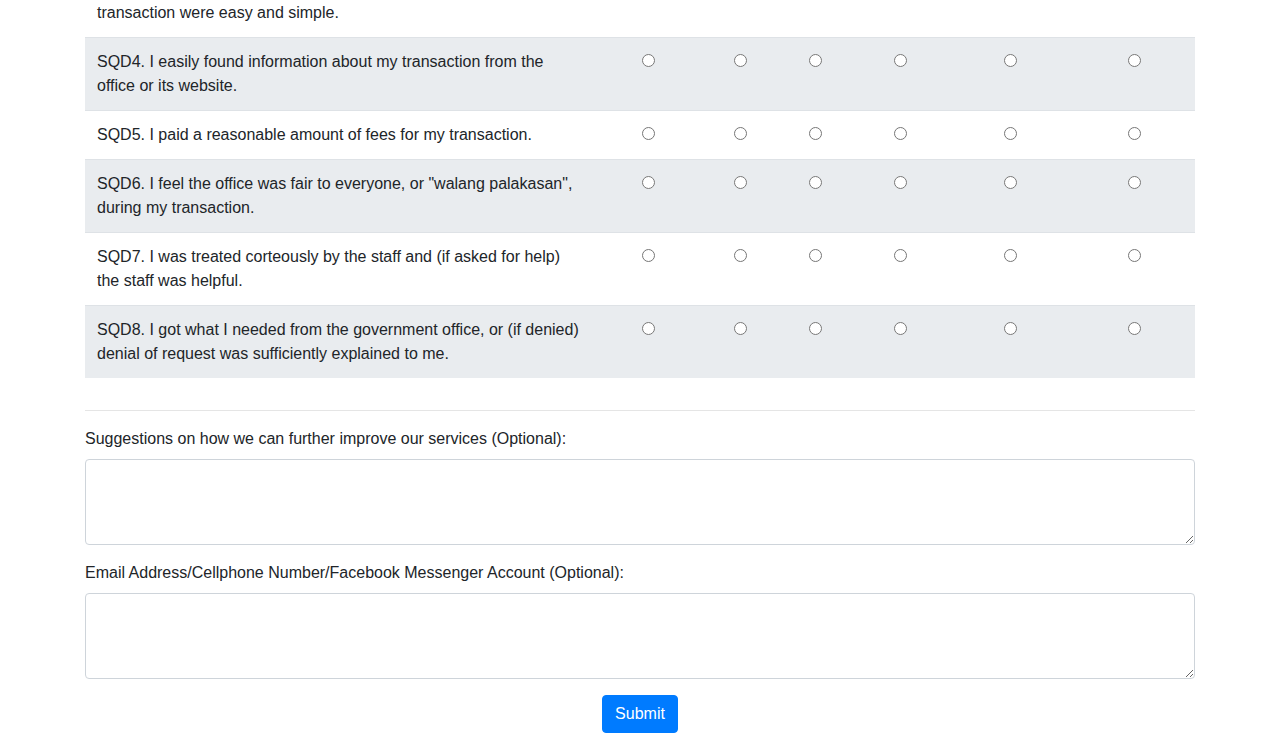
==== commit e91935fd: "Update index.html" ====
--- a/feedback2/index.html
+++ b/feedback2/index.html
@@ -10,10 +10,10 @@
     <link href="style.css" rel="stylesheet">
 </head>
 <body>
-<form>
     <!-- main header -->
     <div class="container mt-3 text-spacing">
         <div class="text-center">
+            <img src="seal.png" class="seal">
             <h4>Republic of the Philippines</h4>
             <h5>Department of Education</h5>
             <h6>REGION XII</h6>
@@ -31,9 +31,26 @@
         </p>
     </div>
 
-     <!-- Form section -->
-     <div class="container mt-5">
+    <!-- Start of Form -->
+    <form>
+        <div class="container mt-3">
+            <!-- Select Department -->
+            <div class="form-group">
+                <label for="department">Department</label>
+                <select class="form-control" id="department" name="department" required>
+                    <option>Select Department</option>
+                    <option>Department  1</option>
+                    <option>Department  2</option>
+                    <option>Department  3</option>
+                </select>
+            </div>
+            <hr>
+
             <!-- client info -->
+            <div class="form-group">
+                <label for="name">Name</label>
+                <input type="text" class="form-control" id="name" name="name">
+            </div>
             <div class="form-group">
                 <label>Client Type</label>
                 <div class="form-check form-check-inline">
@@ -62,14 +79,14 @@
                 </div>
                 <div class="form-group col-md-4">
                     <label for="sex">Sex</label>
-                    <select class="form-control" id="sex" required>
+                    <select class="form-control" id="sex">
                         <option>Male</option>
                         <option>Female</option>
                     </select>
                 </div>
                 <div class="form-group col-md-4">
                     <label for="age">Age</label>
-                    <input type="number" class="form-control" id="age" required>
+                    <input type="number" class="form-control" id="age" required min="12" max="99">
                 </div>
             </div>
             <div class="form-row">
@@ -83,309 +100,315 @@
                 </div>
             </div>
             <hr>
-    <!-- CC Questions -->
-    <div class="container mt-3">   
-        <p class="text-justify">
-            <b>INSTRUCTIONS:</b> Select your answer to the Citizen's Charter (CC) questions. The Citizen's Charter is an official document that reflects the services of a government agency/office including its requirements, fees, and processing times among times.
-        </p>
-        <div class="form-group">
-            <label>CC1: Which of the following best describes your awareness of CC?</label>
-            <div class="form-check">
-                <input class="form-check-input" type="radio" name="question1" id="question1Option1" value="option1" required>
-                <label class="form-check-label" for="question1Option1">I know what a CC is and I saw this office's CC.</label>
-            </div>
-            <div class="form-check">
-                <input class="form-check-input" type="radio" name="question1" id="question1Option2" value="option2">
-                <label class="form-check-label" for="question1Option2">I know what a CC but I did NOT see this office's CC.</label>
-            </div>
-            <div class="form-check">
-                <input class="form-check-input" type="radio" name="question1" id="question1Option3" value="option3">
-                <label class="form-check-label" for="question1Option3">I learned of the CC only when I saw this office's CC.</label>
-            </div>
-            <div class="form-check">
-                <input class="form-check-input" type="radio" name="question1" id="question1Option4" value="option4">
-                <label class="form-check-label" for="question1Option4">I do not know what a CC is and I did not see one in this office. (Answer N/A on CC2 na CC3)</label>
-            </div>
-        </div>
-
-        <div class="form-group">
-            <label>CC2: If aware of CC (answered 1-3 in CC1), would you say that the CC of this office was...?</label>
-            <div class="form-check">
-                <input class="form-check-input" type="radio" name="question2" id="question2Option1" value="option1" required>
-                <label class="form-check-label" for="question2Option1">Easy to see</label>
-            </div>
-            <div class="form-check">
-                <input class="form-check-input" type="radio" name="question2" id="question2Option2" value="option2">
-                <label class="form-check-label" for="question2Option2">Somwhat easy to see</label>
-            </div>
-            <div class="form-check">
-                <input class="form-check-input" type="radio" name="question2" id="question2Option3" value="option3">
-                <label class="form-check-label" for="question2Option3">Difficult to see</label>
-            </div>
-            <div class="form-check">
-                <input class="form-check-input" type="radio" name="question2" id="question2Option4" value="option4">
-                <label class="form-check-label" for="question2Option4">Not visible at all</label>
-            </div>
-            <div class="form-check">
-                <input class="form-check-input" type="radio" name="question2" id="question2Option5" value="option5">
-                <label class="form-check-label" for="question2Option5">N/A</label>
-            </div>
-        </div>
+
+            <!-- CC Questions -->
+            <div class="container mt-3">   
+                <p class="text-justify">
+                    <b>INSTRUCTIONS:</b> Select your answer to the Citizen's Charter (CC) questions. The Citizen's Charter is an official document that reflects the services of a government agency/office including its requirements, fees, and processing times among times.
+                </p>
+
+                <div class="form-group">
+                    <label>CC1: Which of the following best describes your awareness of CC?</label>
+                    <div class="form-check">
+                        <input class="form-check-input" type="radio" name="question1" id="question1Option1" value="option1" required>
+                        <label class="form-check-label" for="question1Option1">I know what a CC is and I saw this office's CC.</label>
+                    </div>
+                        <div class="form-check">
+                        <input class="form-check-input" type="radio" name="question1" id="question1Option2" value="option2">
+                        <label class="form-check-label" for="question1Option2">I know what a CC but I did NOT see this office's CC.</label>
+                    </div>
+                    <div class="form-check">
+                        <input class="form-check-input" type="radio" name="question1" id="question1Option3" value="option3">
+                        <label class="form-check-label" for="question1Option3">I learned of the CC only when I saw this office's CC.</label>
+                    </div>
+                    <div class="form-check">
+                        <input class="form-check-input" type="radio" name="question1" id="question1Option4" value="option4">
+                        <label class="form-check-label" for="question1Option4">I do not know what a CC is and I did not see one in this office. (Answer N/A on CC2 na CC3)</label>
+                    </div>
+                </div>
+
+                <div class="form-group">
+                    <label>CC2: If aware of CC (answered 1-3 in CC1), would you say that the CC of this office was...?</label>
+                    <div class="form-check">
+                        <input class="form-check-input" type="radio" name="question2" id="question2Option1" value="option1" required>
+                        <label class="form-check-label" for="question2Option1">Easy to see</label>
+                    </div>
+                    <div class="form-check">
+                        <input class="form-check-input" type="radio" name="question2" id="question2Option2" value="option2">
+                        <label class="form-check-label" for="question2Option2">Somwhat easy to see</label>
+                    </div>
+                    <div class="form-check">
+                        <input class="form-check-input" type="radio" name="question2" id="question2Option3" value="option3">
+                        <label class="form-check-label" for="question2Option3">Difficult to see</label>
+                    </div>
+                    <div class="form-check">
+                        <input class="form-check-input" type="radio" name="question2" id="question2Option4" value="option4">
+                        <label class="form-check-label" for="question2Option4">Not visible at all</label>
+                    </div>
+                    <div class="form-check">
+                        <input class="form-check-input" type="radio" name="question2" id="question2Option5" value="option5">
+                        <label class="form-check-label" for="question2Option5">N/A</label>
+                    </div>
+                </div>
         
-        <div class="form-group">
-            <label>CC3: If aware of CC (answered 1-3 in CC1), how much did the CC help you in your transaction?</label>
-            <div class="form-check">
-                <input class="form-check-input" type="radio" name="question3" id="question3Option1" value="option1" required>
-                <label class="form-check-label" for="question3Option1">Helped very much</label>
-            </div>
-            <div class="form-check">
-                <input class="form-check-input" type="radio" name="question3" id="question3Option2" value="option2">
-                <label class="form-check-label" for="question3Option2">Somwhat helped</label>
-            </div>
-            <div class="form-check">
-                <input class="form-check-input" type="radio" name="question3" id="question3Option3" value="option3">
-                <label class="form-check-label" for="question3Option3">Did not help</label>
-            </div>
-            <div class="form-check">
-                <input class="form-check-input" type="radio" name="question3" id="question3Option4" value="option4">
-                <label class="form-check-label" for="question3Option4">N/A</label>
-            </div>
-        </div>
-    </div>
-    <hr>
-    <!-- Likert scale -->
-    <div class="table-responsive">
-        <p class="text-justify">
-            <b>INSTRUCTIONS:</b> For Survey Question (SQD) 0-8, please select the column that best corrsponds to your answer.
-        </p>
-        <table class="table">
-            <thead>
-            <tr>
-                <th scope="col"></th>
-                    <th scope="col">😊 <br>Strongly Agree</th>
-                    <th scope="col">🙂 <br>Agree</th>
-                    <th scope="col">😐 <br>Neutral</th>
-                    <th scope="col">🙁 <br>Disagree</th>
-                    <th scope="col">😠 <br>Strongly Disagree</th>
-                    <th scope="col">N/A <br>Not Applicable</th>
-                </tr>
-            </thead>
-            <tbody>
-                <tr>
-                    <td>SQD0. I am satisfied with the service that I availed.</td>
-                    <td>
-                        <input type="radio" name="likert_sqd0" value="sqd0_strong_agree" required>
-                    </td>
-                    <td>
-                        <input type="radio" name="likert_sqd0" value="sqd0_agree">
-                    </td>
-                    <td>
-                        <input type="radio" name="likert_sqd0" value="sqd0_neutral">
-                    </td>
-                    <td>
-                        <input type="radio" name="likert_sqd0" value="sqd0_disagree">
-                    </td>
-                    <td>
-                        <input type="radio" name="likert_sqd0" value="sqd0_strong_disagree">
-                    </td>
-                    <td>
-                        <input type="radio" name="likert_sqd0" value="sqd0_na">
-                    </td>
-                </tr>
-                <tr>
-                    <td>SQD1. I spent a resonable amount of time for my transaction.</td>
-                    <td>
-                        <input type="radio" name="likert_sqd1" value="sqd1_strong_agree" required>
-                    </td>
-                    <td>
-                        <input type="radio" name="likert_sqd1" value="sqd1_agree">
-                    </td>
-                    <td>
-                        <input type="radio" name="likert_sqd1" value="sqd1_neutral">
-                    </td>
-                    <td>
-                        <input type="radio" name="likert_sqd1" value="sqd1_disagree">
-                    </td>
-                    <td>
-                        <input type="radio" name="likert_sqd1" value="sqd1_strong_disagree">
-                    </td>
-                    <td>
-                        <input type="radio" name="likert_sqd1" value="sqd1_na">
-                    </td>
-                    </tr>
-      
-                <tr>
-                    <td>SQD2. The office followed the transaction's requirements and steps based on the information provided.</td>
-                    <td>
-                        <input type="radio" name="likert_sqd2" value="sqd2_strong_agree" required>
-                    </td>
-                    <td>
-                        <input type="radio" name="likert_sqd2" value="sqd2_agree">
-                    </td>
-                    <td>
-                        <input type="radio" name="likert_sqd2" value="sqd2_neutral">
-                    </td>
-                    <td>
-                        <input type="radio" name="likert_sqd2" value="sqd2_disagree">
-                    </td>
-                    <td>
-                        <input type="radio" name="likert_sqd2" value="sqd2_strong_disagree">
-                    </td>
-                    <td>
-                        <input type="radio" name="likert_sqd2" value="sqd2_na">
-                    </td>
-                </tr>
-      
-                <tr>
-                    <td>SQD3. The steps (including payment) I needed to do for my transaction were easy and simple.</td>
-                    <td>
-                        <input type="radio" name="likert_sqd3" value="sqd3_strong_agree" required>
-                    </td>
-                    <td>
-                        <input type="radio" name="likert_sqd3" value="sqd3_agree">
-                    </td>
-                    <td>
-                        <input type="radio" name="likert_sqd3" value="sqd3_neutral">
-                    </td>
-                    <td>
-                        <input type="radio" name="likert_sqd3" value="sqd3_disagree">
-                    </td>
-                    <td>
-                        <input type="radio" name="likert_sqd3" value="sqd3_strong_disagree">
-                    </td>
-                    <td>
-                        <input type="radio" name="likert_sqd3" value="sqd3_na">
-                    </td>
-                </tr>
-      
-                <tr>
-                    <td>SQD4. I easily found information about my transaction from the office or its website.</td>
-                    <td>
-                        <input type="radio" name="likert_sqd4" value="sqd4_strong_agree" required>
-                    </td>
-                    <td>
-                        <input type="radio" name="likert_sqd4" value="sqd4_agree">
-                    </td>
-                    <td>
-                        <input type="radio" name="likert_sqd4" value="sqd4_neutral">
-                    </td>
-                    <td>
-                        <input type="radio" name="likert_sqd4" value="sqd4_disagree">
-                    </td>
-                    <td>
-                        <input type="radio" name="likert_sqd4" value="sqd4_strong_disagree">
-                    </td>
-                    <td>
-                        <input type="radio" name="likert_sqd4" value="sqd4_na">
-                    </td>
-                </tr>
-      
-                <tr>
-                    <td>SQD5. I paid a reasonable amount of fees for my transaction.</td>
-                    <td>
-                        <input type="radio" name="likert_sqd5" value="sqd5_strong_agree" required>
-                    </td>
-                    <td>
-                        <input type="radio" name="likert_sqd5" value="sqd5_agree">
-                    </td>
-                    <td>
-                        <input type="radio" name="likert_sqd5" value="sqd5_neutral">
-                    </td>
-                    <td>
-                        <input type="radio" name="likert_sqd5" value="sqd5_disagree">
-                    </td>
-                    <td>
-                        <input type="radio" name="likert_sqd5" value="sqd5_strong_disagree">
-                    </td>
-                    <td>
-                        <input type="radio" name="likert_sqd5" value="sqd5_na">
-                    </td>
-                </tr>
-      
-                <tr>
-                    <td>SQD6. I feel the office was fair to everyone, or "walang palakasan", during my transaction.</td>
-                    <td>
-                        <input type="radio" name="likert_sqd6" value="sqd6_strong_agree" required>
-                    </td>
-                    <td>
-                        <input type="radio" name="likert_sqd6" value="sqd6_agree">
-                    </td>
-                    <td>
-                        <input type="radio" name="likert_sqd6" value="sqd6_neutral">
-                    </td>
-                    <td>
-                        <input type="radio" name="likert_sqd6" value="sqd6_disagree">
-                    </td>
-                    <td>
-                        <input type="radio" name="likert_sqd6" value="sqd6_strong_disagree">
-                    </td>
-                    <td>
-                        <input type="radio" name="likert_sqd6" value="sqd6_na">
-                    </td>
-                </tr>
-      
-                <tr>
-                    <td>SQD7. I was treated corteously by the staff and (if asked for help) the staff was helpful.</td>
-                    <td>
-                        <input type="radio" name="likert_sqd7" value="sqd7_strong_agree" required>
-                    </td>
-                    <td>
-                        <input type="radio" name="likert_sqd7" value="sqd7_agree">
-                    </td>
-                    <td>
-                        <input type="radio" name="likert_sqd7" value="sqd7_neutral">
-                    </td>
-                    <td>
-                        <input type="radio" name="likert_sqd7" value="sqd7_disagree">
-                    </td>
-                    <td>
-                        <input type="radio" name="likert_sqd7" value="sqd7_strong_disagree">
-                    </td>
-                    <td>
-                        <input type="radio" name="likert_sqd7" value="sqd7_na">
-                    </td>
-                </tr>
-      
-                <tr>
-                    <td>SQD8. I got what I needed from the government office, or (if denied) denial of request was sufficiently explained to me.</td>
-                    <td>
-                        <input type="radio" name="likert_sqd8" value="sqd8_strong_agree" required>
-                    </td>
-                    <td>
-                        <input type="radio" name="likert_sqd8" value="sqd8_agree">
-                    </td>
-                    <td>
-                        <input type="radio" name="likert_sqd8" value="sqd8_neutral">
-                    </td>
-                    <td>
-                        <input type="radio" name="likert_sqd8" value="sqd8_disagree">
-                    </td>
-                    <td>
-                        <input type="radio" name="likert_sqd8" value="sqd8_strong_disagree">
-                    </td>
-                    <td>
-                        <input type="radio" name="likert_sqd8" value="sqd8_na">
-                    </td>
-                </tr>
-            </tbody>
-        </table>
-    </div>
-    <hr>
-    <!-- Form section for suggestions and contact -->
+                <div class="form-group">
+                    <label>CC3: If aware of CC (answered 1-3 in CC1), how much did the CC help you in your transaction?</label>
+                    <div class="form-check">
+                        <input class="form-check-input" type="radio" name="question3" id="question3Option1" value="option1" required>
+                        <label class="form-check-label" for="question3Option1">Helped very much</label>
+                    </div>
+                    <div class="form-check">
+                        <input class="form-check-input" type="radio" name="question3" id="question3Option2" value="option2">
+                        <label class="form-check-label" for="question3Option2">Somwhat helped</label>
+                    </div>
+                    <div class="form-check">
+                        <input class="form-check-input" type="radio" name="question3" id="question3Option3" value="option3">
+                        <label class="form-check-label" for="question3Option3">Did not help</label>
+                    </div>
+                    <div class="form-check">
+                        <input class="form-check-input" type="radio" name="question3" id="question3Option4" value="option4">
+                        <label class="form-check-label" for="question3Option4">N/A</label>
+                    </div>
+                </div>
+            </div>
+            <hr>
+
+            <!-- Likert scale -->
+            <div class="table-responsive">
+                <p class="text-justify">
+                    <b>INSTRUCTIONS:</b> For Survey Question (SQD) 0-8, please select the column that best corrsponds to your answer.
+                </p>
+                <table class="table">
+                    <thead>
+                        <tr>
+                            <th scope="col"></th>
+                            <th scope="col">😊 <br>Strongly Agree</th>
+                            <th scope="col">🙂 <br>Agree</th>
+                            <th scope="col">😐 <br>Neutral</th>
+                            <th scope="col">🙁 <br>Disagree</th>
+                            <th scope="col">😠 <br>Strongly Disagree</th>
+                            <th scope="col">N/A <br>Not Applicable</th>
+                        </tr>
+                    </thead>
+                    <tbody>
+                        <tr>
+                            <td>SQD0. I am satisfied with the service that I availed.</td>
+                            <td>
+                                <input type="radio" name="likert_sqd0" value="sqd0_strong_agree" required>
+                            </td>
+                            <td>
+                                <input type="radio" name="likert_sqd0" value="sqd0_agree">
+                            </td>
+                            <td>
+                                <input type="radio" name="likert_sqd0" value="sqd0_neutral">
+                            </td>
+                            <td>
+                                <input type="radio" name="likert_sqd0" value="sqd0_disagree">
+                            </td>
+                            <td>
+                                <input type="radio" name="likert_sqd0" value="sqd0_strong_disagree">
+                            </td>
+                            <td>
+                                <input type="radio" name="likert_sqd0" value="sqd0_na">
+                            </td>
+                        </tr>
+                        <tr>
+                            <td>SQD1. I spent a resonable amount of time for my transaction.</td>
+                            <td>
+                                <input type="radio" name="likert_sqd1" value="sqd1_strong_agree" required>
+                            </td>
+                            <td>
+                                <input type="radio" name="likert_sqd1" value="sqd1_agree">
+                            </td>
+                            <td>
+                                <input type="radio" name="likert_sqd1" value="sqd1_neutral">
+                            </td>
+                            <td>
+                                <input type="radio" name="likert_sqd1" value="sqd1_disagree">
+                            </td>
+                            <td>
+                                <input type="radio" name="likert_sqd1" value="sqd1_strong_disagree">
+                            </td>
+                            <td>
+                                <input type="radio" name="likert_sqd1" value="sqd1_na">
+                            </td>
+                        </tr>
+      
+                        <tr>
+                            <td>SQD2. The office followed the transaction's requirements and steps based on the information provided.</td>
+                            <td>
+                                <input type="radio" name="likert_sqd2" value="sqd2_strong_agree" required>
+                            </td>
+                            <td>
+                                <input type="radio" name="likert_sqd2" value="sqd2_agree">
+                            </td>
+                            <td>
+                                <input type="radio" name="likert_sqd2" value="sqd2_neutral">
+                            </td>
+                            <td>
+                                <input type="radio" name="likert_sqd2" value="sqd2_disagree">
+                            </td>
+                            <td>
+                                <input type="radio" name="likert_sqd2" value="sqd2_strong_disagree">
+                            </td>
+                            <td>
+                                <input type="radio" name="likert_sqd2" value="sqd2_na">
+                            </td>
+                        </tr>
+      
+                        <tr>
+                            <td>SQD3. The steps (including payment) I needed to do for my transaction were easy and simple.</td>
+                            <td>
+                                <input type="radio" name="likert_sqd3" value="sqd3_strong_agree" required>
+                            </td>
+                            <td>
+                                <input type="radio" name="likert_sqd3" value="sqd3_agree">
+                            </td>
+                            <td>
+                                <input type="radio" name="likert_sqd3" value="sqd3_neutral">
+                            </td>
+                            <td>
+                                <input type="radio" name="likert_sqd3" value="sqd3_disagree">
+                            </td>
+                            <td>
+                                <input type="radio" name="likert_sqd3" value="sqd3_strong_disagree">
+                            </td>
+                            <td>
+                                <input type="radio" name="likert_sqd3" value="sqd3_na">
+                            </td>
+                        </tr>
+      
+                        <tr>
+                            <td>SQD4. I easily found information about my transaction from the office or its website.</td>
+                            <td>
+                                <input type="radio" name="likert_sqd4" value="sqd4_strong_agree" required>
+                            </td>
+                            <td>
+                                <input type="radio" name="likert_sqd4" value="sqd4_agree">
+                            </td>
+                            <td>
+                                <input type="radio" name="likert_sqd4" value="sqd4_neutral">
+                            </td>
+                            <td>
+                                <input type="radio" name="likert_sqd4" value="sqd4_disagree">
+                            </td>
+                            <td>
+                                <input type="radio" name="likert_sqd4" value="sqd4_strong_disagree">
+                            </td>
+                            <td>
+                                <input type="radio" name="likert_sqd4" value="sqd4_na">
+                            </td>
+                        </tr>
+      
+                        <tr>
+                            <td>SQD5. I paid a reasonable amount of fees for my transaction.</td>
+                            <td>
+                                <input type="radio" name="likert_sqd5" value="sqd5_strong_agree" required>
+                            </td>
+                            <td>
+                                <input type="radio" name="likert_sqd5" value="sqd5_agree">
+                            </td>
+                            <td>
+                                <input type="radio" name="likert_sqd5" value="sqd5_neutral">
+                            </td>
+                            <td>
+                                <input type="radio" name="likert_sqd5" value="sqd5_disagree">
+                            </td>
+                            <td>
+                                <input type="radio" name="likert_sqd5" value="sqd5_strong_disagree">
+                            </td>
+                            <td>
+                                <input type="radio" name="likert_sqd5" value="sqd5_na">
+                            </td>
+                        </tr>
+      
+                        <tr>
+                            <td>SQD6. I feel the office was fair to everyone, or "walang palakasan", during my transaction.</td>
+                            <td>
+                                <input type="radio" name="likert_sqd6" value="sqd6_strong_agree" required>
+                            </td>
+                            <td>
+                                <input type="radio" name="likert_sqd6" value="sqd6_agree">
+                            </td>
+                            <td>
+                                <input type="radio" name="likert_sqd6" value="sqd6_neutral">
+                            </td>
+                            <td>
+                                <input type="radio" name="likert_sqd6" value="sqd6_disagree">
+                            </td>
+                            <td>
+                                <input type="radio" name="likert_sqd6" value="sqd6_strong_disagree">
+                            </td>
+                            <td>
+                                <input type="radio" name="likert_sqd6" value="sqd6_na">
+                            </td>
+                        </tr>
+      
+                        <tr>
+                            <td>SQD7. I was treated corteously by the staff and (if asked for help) the staff was helpful.</td>
+                            <td>
+                                <input type="radio" name="likert_sqd7" value="sqd7_strong_agree" required>
+                            </td>
+                            <td>
+                                <input type="radio" name="likert_sqd7" value="sqd7_agree">
+                            </td>
+                            <td>
+                                <input type="radio" name="likert_sqd7" value="sqd7_neutral">
+                            </td>
+                            <td>
+                                <input type="radio" name="likert_sqd7" value="sqd7_disagree">
+                            </td>
+                            <td>
+                                <input type="radio" name="likert_sqd7" value="sqd7_strong_disagree">
+                            </td>
+                            <td>
+                                <input type="radio" name="likert_sqd7" value="sqd7_na">
+                            </td>
+                        </tr>
+      
+                        <tr>
+                            <td>SQD8. I got what I needed from the government office, or (if denied) denial of request was sufficiently explained to me.</td>
+                            <td>
+                                <input type="radio" name="likert_sqd8" value="sqd8_strong_agree" required>
+                            </td>
+                            <td>
+                                <input type="radio" name="likert_sqd8" value="sqd8_agree">
+                            </td>
+                            <td>
+                                <input type="radio" name="likert_sqd8" value="sqd8_neutral">
+                            </td>
+                            <td>
+                                <input type="radio" name="likert_sqd8" value="sqd8_disagree">
+                            </td>
+                            <td>
+                                <input type="radio" name="likert_sqd8" value="sqd8_strong_disagree">
+                            </td>
+                            <td>
+                                <input type="radio" name="likert_sqd8" value="sqd8_na">
+                            </td>
+                        </tr>
+                    </tbody>
+                </table>
+            </div>
+            <hr>
+
+            <!-- Form section for suggestions and contact -->
             <div class="form-group">
                 <label for="suggestions">Suggestions on how we can further improve our services (Optional):</label>
                 <textarea class="form-control" id="suggestions" rows="3"></textarea>
             </div>
+
             <div class="form-group">
-                <label for="contact">Emmail Address/Cellphone Number/Facebook Messenger Account (Optional):</label>
+                <label for="contact">Email Address/Cellphone Number/Facebook Messenger Account (Optional):</label>
                 <textarea class="form-control" id="contact" rows="3"></textarea>
             </div>
+            
             <!-- Submit Button-->
             <div class="text-center mb-3">
                 <button type="submit" class="btn btn-primary">Submit</button>
             </div>
-    </div>
-</form>
+        </div>
+    </form>
 
     <!-- Optional JavaScript -->
     <!-- jQuery first, then Popper.js, then Bootstrap JS -->
